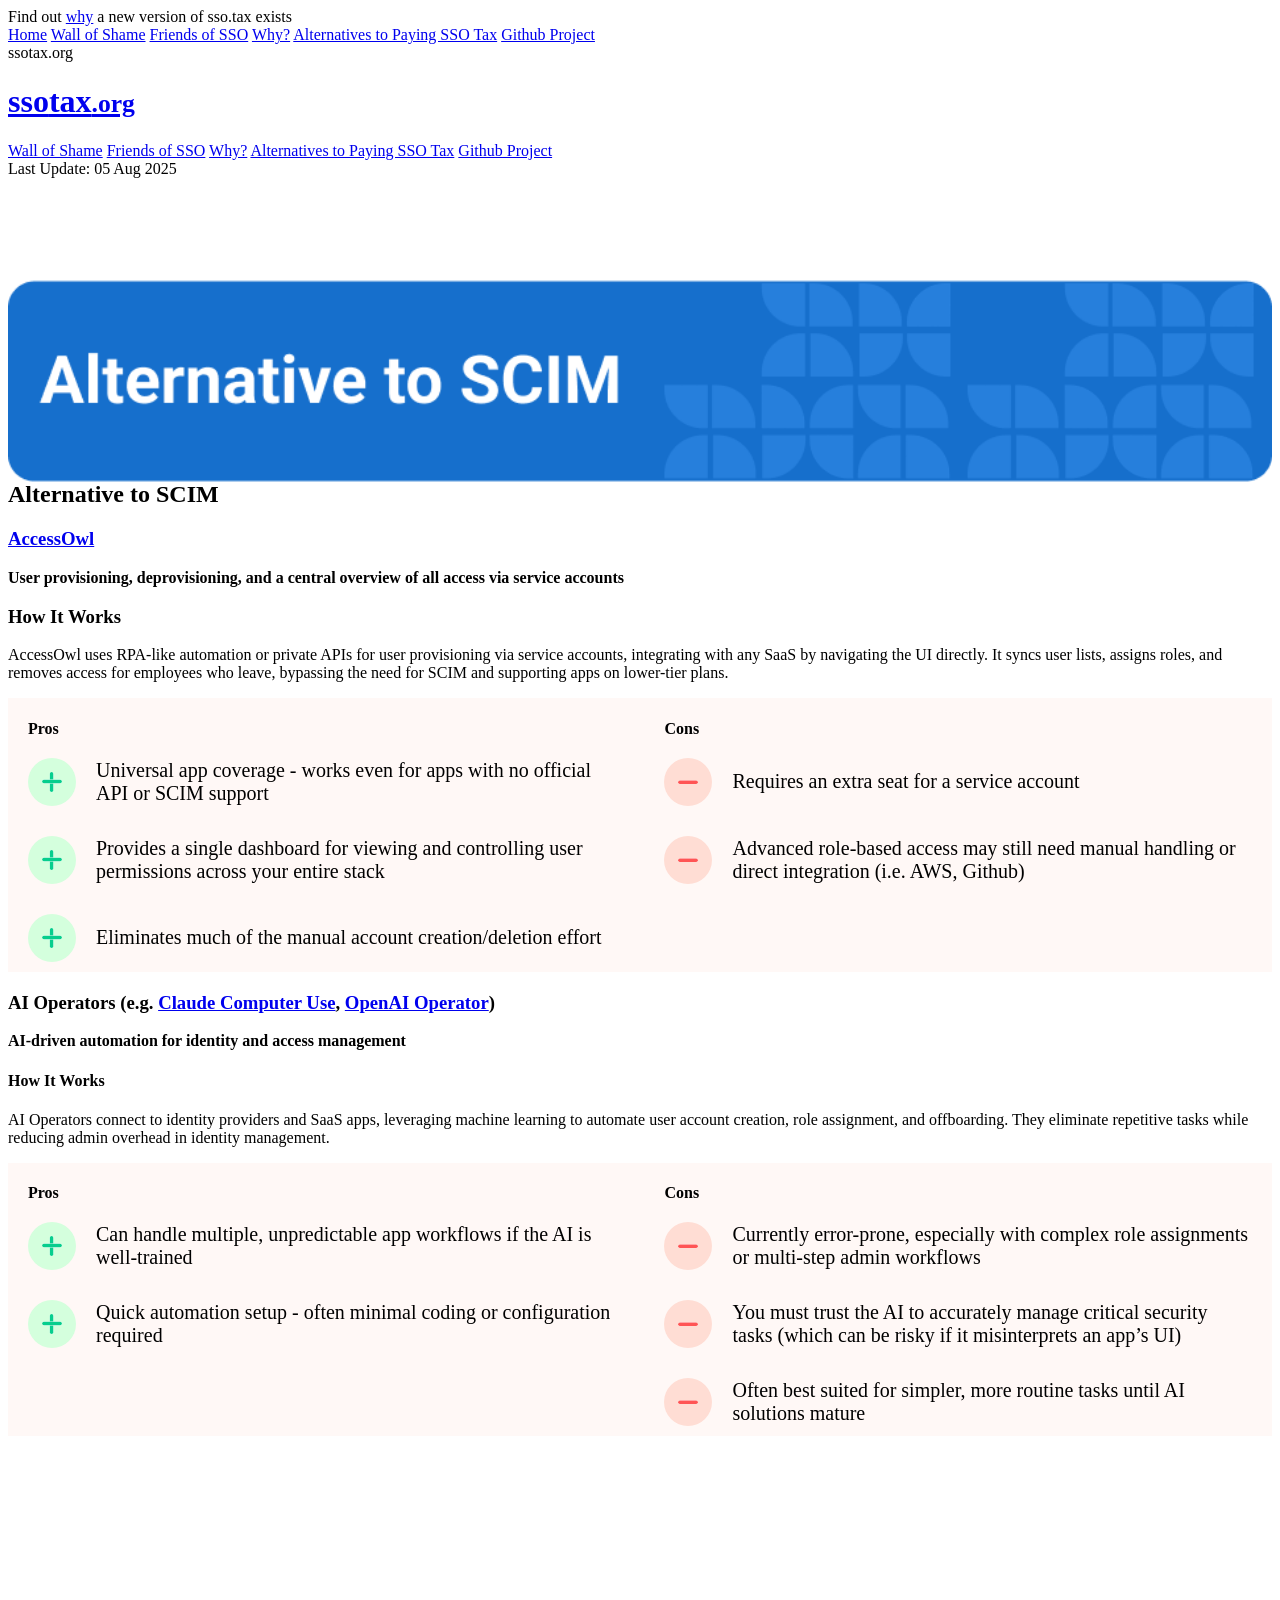
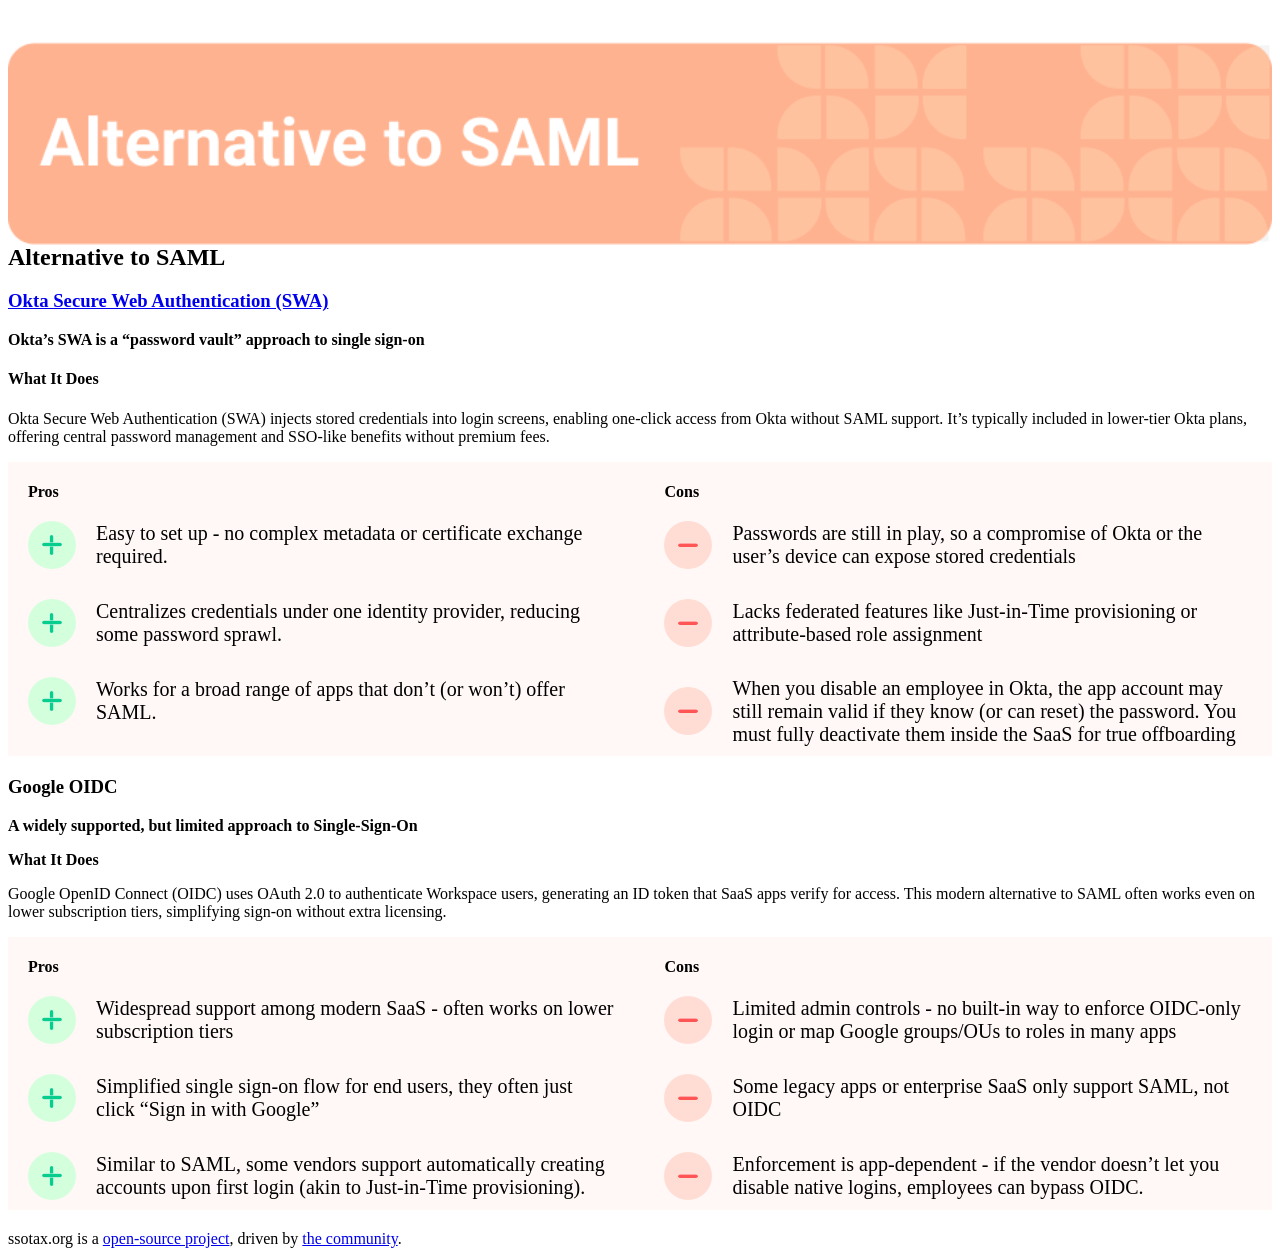
==== alternatives-to-sso.html @ 38e60013 "jekyll build from Action 205e87dbcbdbca57481edc6df4f9f16b3c32183c" ====
<!DOCTYPE html>
<html>

<head>
  <meta charset="UTF-8" />
  <meta name="viewport" content="width=device-width, initial-scale=1.0, maximum-scale=1">
  <meta name="generator" content="Jekyll">

  <title>Alternatives to Paying SSO Tax &middot; SSOtax.org</title>
  <meta name="description"
    content="A list of vendors that treat single sign-on as a luxury feature, not a core security requirement.">

  <meta property="og:title"
    content="Alternatives to Paying SSO Tax - SSOtax.org" />
  <meta property="og:description"
    content="A list of vendors that treat single sign-on as a luxury feature, not a core security requirement." />
  <meta property="og:url" content="https://ssotax.org" />
  <meta property="og:type" content="website" />
  <meta property="og:site_name" content="Alternatives to Paying SSO Tax" />
  <meta property="og:locale" content="en" />
  <meta property="og:image" content="https://ssotax.org/img/social.png" />
  <meta property="og:image:width" content="1200" />
  <meta property="og:image:height" content="630" />
  <meta property="og:image:alt"
    content="A list of vendors that treat single sign-on as a luxury feature, not a core security requirement." />
  <meta name="twitter:title" content="Alternatives to Paying SSO Tax" />
  <meta name="twitter:description"
    content="A list of vendors that treat single sign-on as a luxury feature, not a core security requirement." />
  <meta name="twitter:url" content="https://ssotax.org" />
  <meta name="twitter:image" content="https://ssotax.org/img/social.png" />
  <meta name="twitter:image:alt"
    content="A list of vendors that treat single sign-on as a luxury feature, not a core security requirement." />
  <meta name="twitter:card" content="summary_large_image" />
  <!-- CSS & fonts -->
  <script src="js/sorttable.js"></script>
  <script src="js/main.js"></script>
  <link rel="stylesheet" href="https://ssotax.org/css/main.css">

  <!-- Favicon -->
  <link rel="apple-touch-icon" sizes="180x180" href="/apple-touch-icon.png">
  <link rel="icon" type="image/png" sizes="32x32" href="/favicon-32x32.png">
  <link rel="icon" type="image/png" sizes="16x16" href="/favicon-16x16.png">
  <link rel="manifest" href="/site.webmanifest">
  <!-- Matomo (without cookies) -->
  <script>
    var _paq = window._paq = window._paq || [];
    /* tracker methods like "setCustomDimension" should be called before "trackPageView" */
    _paq.push(["disableCookies"]);
    _paq.push(['trackPageView']);
    _paq.push(['enableLinkTracking']);
    (function () {
      var u = "https://ssotax.matomo.cloud/";
      _paq.push(['setTrackerUrl', u + 'matomo.php']);
      _paq.push(['setSiteId', '1']);
      var d = document, g = d.createElement('script'), s = d.getElementsByTagName('script')[0];
      g.async = true; g.src = 'https://cdn.matomo.cloud/ssotax.matomo.cloud/matomo.js'; s.parentNode.insertBefore(g, s);
    })();
  </script>
  <!-- End Matomo Code -->
</head>

<body>
  <div class="page-banner">Find out <a href="/why">why</a> a new version of sso.tax exists</div>
	<div id="wrap">
	  	
	  	<!-- Navigation -->
	  	<nav id="nav" >
  <div id="nav-list">
    <a href="/">Home</a>

    <!-- Nav pages -->
    
    
    
    
    
    
    
    <a href="/"
      title="Wall of Shame">Wall of Shame</a>
    
    
    
    <a href="/friends-of-sso.html"
      title="Friends of SSO">Friends of SSO</a>
    
    
    
    <a href="/why.html"
      title="Why?">Why?</a>
    
    
    
    <a href="/alternatives-to-sso.html"
      title="Alternatives to Paying SSO Tax">Alternatives to Paying SSO Tax</a>
    
    

    <!-- Nav links -->
    <a href="https://github.com/ssotax/ssotax" target="_blank">Github Project</a>

  </div>

  <!-- Nav footer -->
  
  <footer>

  <span>ssotax.org</span>

</footer>
  

</nav>
    
    <!-- Icon menu -->
	  <a id="nav-menu">
	  	<div id="menu"></div>
	  </a>

      <!-- Header -->
      
        <header id="header" class="parent justify-spaceBetween">
  <div class="inner w100 relative">
    <span class="f-left">
      <a href="/">
        <h1>
          <span>sso</span>tax<span style="font-size: 0.8em">.org</span>
        </h1>
      </a>
    </span>
    <span id="nav-links" class="absolute right bottom">
      <!-- Nav pages -->
      
      
      
      
      
      
      
      <a href="/"
        title="Wall of Shame">Wall of Shame</a>
      
      
      
      <a href="/friends-of-sso.html"
        title="Friends of SSO">Friends of SSO</a>
      
      
      
      <a href="/why.html"
        title="Why?">Why?</a>
      
      
      
      <a href="/alternatives-to-sso.html"
        title="Alternatives to Paying SSO Tax">Alternatives to Paying SSO Tax</a>
      
      

      <!-- Nav links -->
      <a href="https://github.com/ssotax/ssotax" target="_blank">Github Project</a>
    </span>
    <div class="last-update">Last Update: 05 Aug 2025</div>
  </div>
</header>
      

    <!-- Main content -->
	  <div id="container">
		  
		<main>

			<article id="page">
	
  <p><img src="img/alternative_to_scim.png" alt="Alternative to SCIM" style="margin-top: 80px; margin-bottom: -30px;" width="100%" /></p>

<h2 id="alternative-to-scim"><strong>Alternative to SCIM</strong></h2>

<h3 id="accessowl"><a href="https://www.accessowl.com/" target="_blank">AccessOwl</a></h3>

<p><strong>User provisioning, deprovisioning, and a central overview of all access via service accounts</strong></p>

<h3 id="how-it-works">How It Works</h3>

<p>AccessOwl uses RPA-like automation or private APIs for user provisioning via service accounts, integrating with any SaaS by navigating the UI directly. It syncs user lists, assigns roles, and removes access for employees who leave, bypassing the need for SCIM and supporting apps on lower-tier plans.</p>

<div style="display: flex; justify-content: space-between; background-color: #fff8f6; padding: 0 20px 10px 20px; margin-bottom: 20px;">
  <!-- Pros Column -->
  <div style="width: 48%;">
    <h4 style="margin-bottom: 20px;">Pros</h4>

    <div style="display: flex; align-items: center; margin-bottom: 30px;">
      <img src="img/plus.svg" alt="Plus" style="width: 48px; height: 48px; margin-right: 20px;" />
      <p style="font-size: 20px; margin: 0;">
        Universal app coverage - works even for apps with no official API or SCIM support
      </p>
    </div>

    <div style="display: flex; align-items: center; margin-bottom: 30px;">
      <img src="img/plus.svg" alt="Plus" style="width: 48px; height: 48px; margin-right: 20px;" />
      <p style="font-size: 20px; margin: 0;">
        Provides a single dashboard for viewing and controlling user permissions across your entire stack
      </p>
    </div>

    <div style="display: flex; align-items: center;">
      <img src="img/plus.svg" alt="Plus" style="width: 48px; height: 48px; margin-right: 20px;" />
      <p style="font-size: 20px; margin: 0;">
        Eliminates much of the manual account creation/deletion effort
      </p>
    </div>
  </div>

  <!-- Cons Column -->
  <div style="width: 48%;">
    <h4 style="margin-bottom: 20px;">Cons</h4>

    <div style="display: flex; align-items: center; margin-bottom: 30px;">
      <img src="img/minus.svg" alt="Minus" style="width: 48px; height: 48px; margin-right: 20px;" />
      <p style="font-size: 20px; margin: 0;">
        Requires an extra seat for a service account
      </p>
    </div>

    <div style="display: flex; align-items: center;">
      <img src="img/minus.svg" alt="Minus" style="width: 48px; height: 48px; margin-right: 20px;" />
      <p style="font-size: 20px; margin: 0;">
        Advanced role-based access may still need manual handling or direct integration (i.e. AWS, Github)
      </p>
    </div>
  </div>
</div>

<h3 id="ai-operators-eg-claude-computer-use-openai-operator"><strong>AI Operators</strong> (e.g. <a href="https://claude.ai/" target="_blank">Claude Computer Use</a>, <a href="https://operator.chatgpt.com/" target="_blank">OpenAI Operator</a>)</h3>

<p><strong>AI-driven automation for identity and access management</strong></p>

<h4 id="how-it-works-1">How It Works</h4>

<p>AI Operators connect to identity providers and SaaS apps, leveraging machine learning to automate user account creation, role assignment, and offboarding. They eliminate repetitive tasks while reducing admin overhead in identity management.</p>

<div style="display: flex; justify-content: space-between; background-color: #fff8f6; padding: 0 20px 10px 20px; margin-bottom: 20px;">
  <!-- Pros Column -->
  <div style="width: 48%;">
    <h4 style="margin-bottom: 20px;">Pros</h4>

    <div style="display: flex; align-items: center; margin-bottom: 30px;">
      <img src="img/plus.svg" alt="Plus" style="width: 48px; height: 48px; margin-right: 20px;" />
      <p style="font-size: 20px; margin: 0;">
        Can handle multiple, unpredictable app workflows if the AI is well-trained
      </p>
    </div>

    <div style="display: flex; align-items: center;">
      <img src="img/plus.svg" alt="Plus" style="width: 48px; height: 48px; margin-right: 20px;" />
      <p style="font-size: 20px; margin: 0;">
        Quick automation setup - often minimal coding or configuration required
      </p>
    </div>
  </div>

  <!-- Cons Column -->
  <div style="width: 48%;">
    <h4 style="margin-bottom: 20px;">Cons</h4>

    <div style="display: flex; align-items: center; margin-bottom: 30px;">
      <img src="img/minus.svg" alt="Minus" style="width: 48px; height: 48px; margin-right: 20px;" />
      <p style="font-size: 20px; margin: 0;">
        Currently error-prone, especially with complex role assignments or multi-step admin workflows
      </p>
    </div>

    <div style="display: flex; align-items: center; margin-bottom: 30px;">
      <img src="img/minus.svg" alt="Minus" style="width: 48px; height: 48px; margin-right: 20px;" />
      <p style="font-size: 20px; margin: 0;">
        You must trust the AI to accurately manage critical security tasks (which can be risky if it misinterprets an app’s UI)
      </p>
    </div>

    <div style="display: flex; align-items: center;">
      <img src="img/minus.svg" alt="Minus" style="width: 48px; height: 48px; margin-right: 20px;" />
      <p style="font-size: 20px; margin: 0;">
        Often best suited for simpler, more routine tasks until AI solutions mature
      </p>
    </div>
  </div>
</div>

<p><img src="img/alternative_to_saml.png" alt="Alternative to SAML" style="margin-top: 180px; margin-bottom: -30px;" width="100%" /></p>

<h2 id="alternative-to-saml"><strong>Alternative to SAML</strong></h2>

<h3 id="okta-secure-web-authentication-swa"><a href="https://help.okta.com/en-us/content/topics/apps/apps-about-swa.htm" target="_blank"><strong>Okta Secure Web Authentication (SWA)</strong></a></h3>

<p><strong>Okta’s SWA is a “password vault” approach to single sign-on</strong></p>

<h4 id="what-it-does">What It Does</h4>

<p>Okta Secure Web Authentication (SWA) injects stored credentials into login screens, enabling one-click access from Okta without SAML support. It’s typically included in lower-tier Okta plans, offering central password management and SSO-like benefits without premium fees.</p>

<div style="display: flex; justify-content: space-between; background-color: #fff8f6; padding: 0 20px 10px 20px; margin-bottom: 20px;">
  <!-- Pros Column -->
  <div style="width: 48%;">
    <h4 style="margin-bottom: 20px;">Pros</h4>

    <div style="display: flex; align-items: center; margin-bottom: 30px;">
      <img src="img/plus.svg" alt="Plus" style="width: 48px; height: 48px; margin-right: 20px;" />
      <p style="font-size: 20px; margin: 0;">
        Easy to set up - no complex metadata or certificate exchange required.
      </p>
    </div>

    <div style="display: flex; align-items: center; margin-bottom: 30px;">
      <img src="img/plus.svg" alt="Plus" style="width: 48px; height: 48px; margin-right: 20px;" />
      <p style="font-size: 20px; margin: 0;">
        Centralizes credentials under one identity provider, reducing some password sprawl.
      </p>
    </div>

    <div style="display: flex; align-items: center;">
      <img src="img/plus.svg" alt="Plus" style="width: 48px; height: 48px; margin-right: 20px;" />
      <p style="font-size: 20px; margin: 0;">
        Works for a broad range of apps that don’t (or won’t) offer SAML.
      </p>
    </div>
  </div>

  <!-- Cons Column -->
  <div style="width: 48%;">
    <h4 style="margin-bottom: 20px;">Cons</h4>

    <div style="display: flex; align-items: center; margin-bottom: 30px;">
      <img src="img/minus.svg" alt="Minus" style="width: 48px; height: 48px; margin-right: 20px;" />
      <p style="font-size: 20px; margin: 0;">
        Passwords are still in play, so a compromise of Okta or the user’s device can expose stored credentials
      </p>
    </div>

    <div style="display: flex; align-items: center; margin-bottom: 30px;">
      <img src="img/minus.svg" alt="Minus" style="width: 48px; height: 48px; margin-right: 20px;" />
      <p style="font-size: 20px; margin: 0;">
        Lacks federated features like Just-in-Time provisioning or attribute-based role assignment
      </p>
    </div>

    <div style="display: flex; align-items: center;">
      <img src="img/minus.svg" alt="Minus" style="width: 48px; height: 48px; margin-right: 20px;" />
      <p style="font-size: 20px; margin: 0;">
        When you disable an employee in Okta, the app account may still remain valid if they know (or can reset) the password. You must fully deactivate them inside the SaaS for true offboarding
      </p>
    </div>
  </div>
</div>

<h3 id="google-oidc"><strong>Google OIDC</strong></h3>

<p><strong>A widely supported, but limited approach to Single-Sign-On</strong></p>

<p><strong>What It Does</strong></p>

<p>Google OpenID Connect (OIDC) uses OAuth 2.0 to authenticate Workspace users, generating an ID token that SaaS apps verify for access. This modern alternative to SAML often works even on lower subscription tiers, simplifying sign-on without extra licensing.</p>

<div style="display: flex; justify-content: space-between; background-color: #fff8f6; padding: 0 20px 10px 20px; margin-bottom: 20px;">
  <!-- Pros Column -->
  <div style="width: 48%;">
    <h4 style="margin-bottom: 20px;">Pros</h4>

    <div style="display: flex; align-items: center; margin-bottom: 30px;">
      <img src="img/plus.svg" alt="Plus" style="width: 48px; height: 48px; margin-right: 20px;" />
      <p style="font-size: 20px; margin: 0;">
        Widespread support among modern SaaS - often works on lower subscription tiers
      </p>
    </div>

    <div style="display: flex; align-items: center; margin-bottom: 30px;">
      <img src="img/plus.svg" alt="Plus" style="width: 48px; height: 48px; margin-right: 20px;" />
      <p style="font-size: 20px; margin: 0;">
        Simplified single sign-on flow for end users, they often just click “Sign in with Google”
      </p>
    </div>

    <div style="display: flex; align-items: center;">
      <img src="img/plus.svg" alt="Plus" style="width: 48px; height: 48px; margin-right: 20px;" />
      <p style="font-size: 20px; margin: 0;">
        Similar to SAML, some vendors support automatically creating accounts upon first login (akin to Just-in-Time provisioning).
      </p>
    </div>
  </div>

  <!-- Cons Column -->
  <div style="width: 48%;">
    <h4 style="margin-bottom: 20px;">Cons</h4>

    <div style="display: flex; align-items: center; margin-bottom: 30px;">
      <img src="img/minus.svg" alt="Minus" style="width: 48px; height: 48px; margin-right: 20px;" />
      <p style="font-size: 20px; margin: 0;">
        Limited admin controls - no built-in way to enforce OIDC-only login or map Google groups/OUs to roles in many apps
      </p>
    </div>

    <div style="display: flex; align-items: center; margin-bottom: 30px;">
      <img src="img/minus.svg" alt="Minus" style="width: 48px; height: 48px; margin-right: 20px;" />
      <p style="font-size: 20px; margin: 0;">
        Some legacy apps or enterprise SaaS only support SAML, not OIDC
      </p>
    </div>

    <div style="display: flex; align-items: center;">
      <img src="img/minus.svg" alt="Minus" style="width: 48px; height: 48px; margin-right: 20px;" />
      <p style="font-size: 20px; margin: 0;">
        Enforcement is app-dependent - if the vendor doesn’t let you disable native logins, employees can bypass OIDC.
      </p>
    </div>
  </div>
</div>


</article>

	  </main>
		
		  <!-- Pagination links -->
      

	  </div>
	    
	    <!-- Footer -->
	    <footer>ssotax.org is a <a href="https://github.com/ssotax/ssotax" target="_blank">open-source project</a>, driven by
  <a href="/why">the community</a>.
</footer>

	    <!-- Script -->
      <script src="/js/menu.js"></script>

	</div>
</body>
</html>
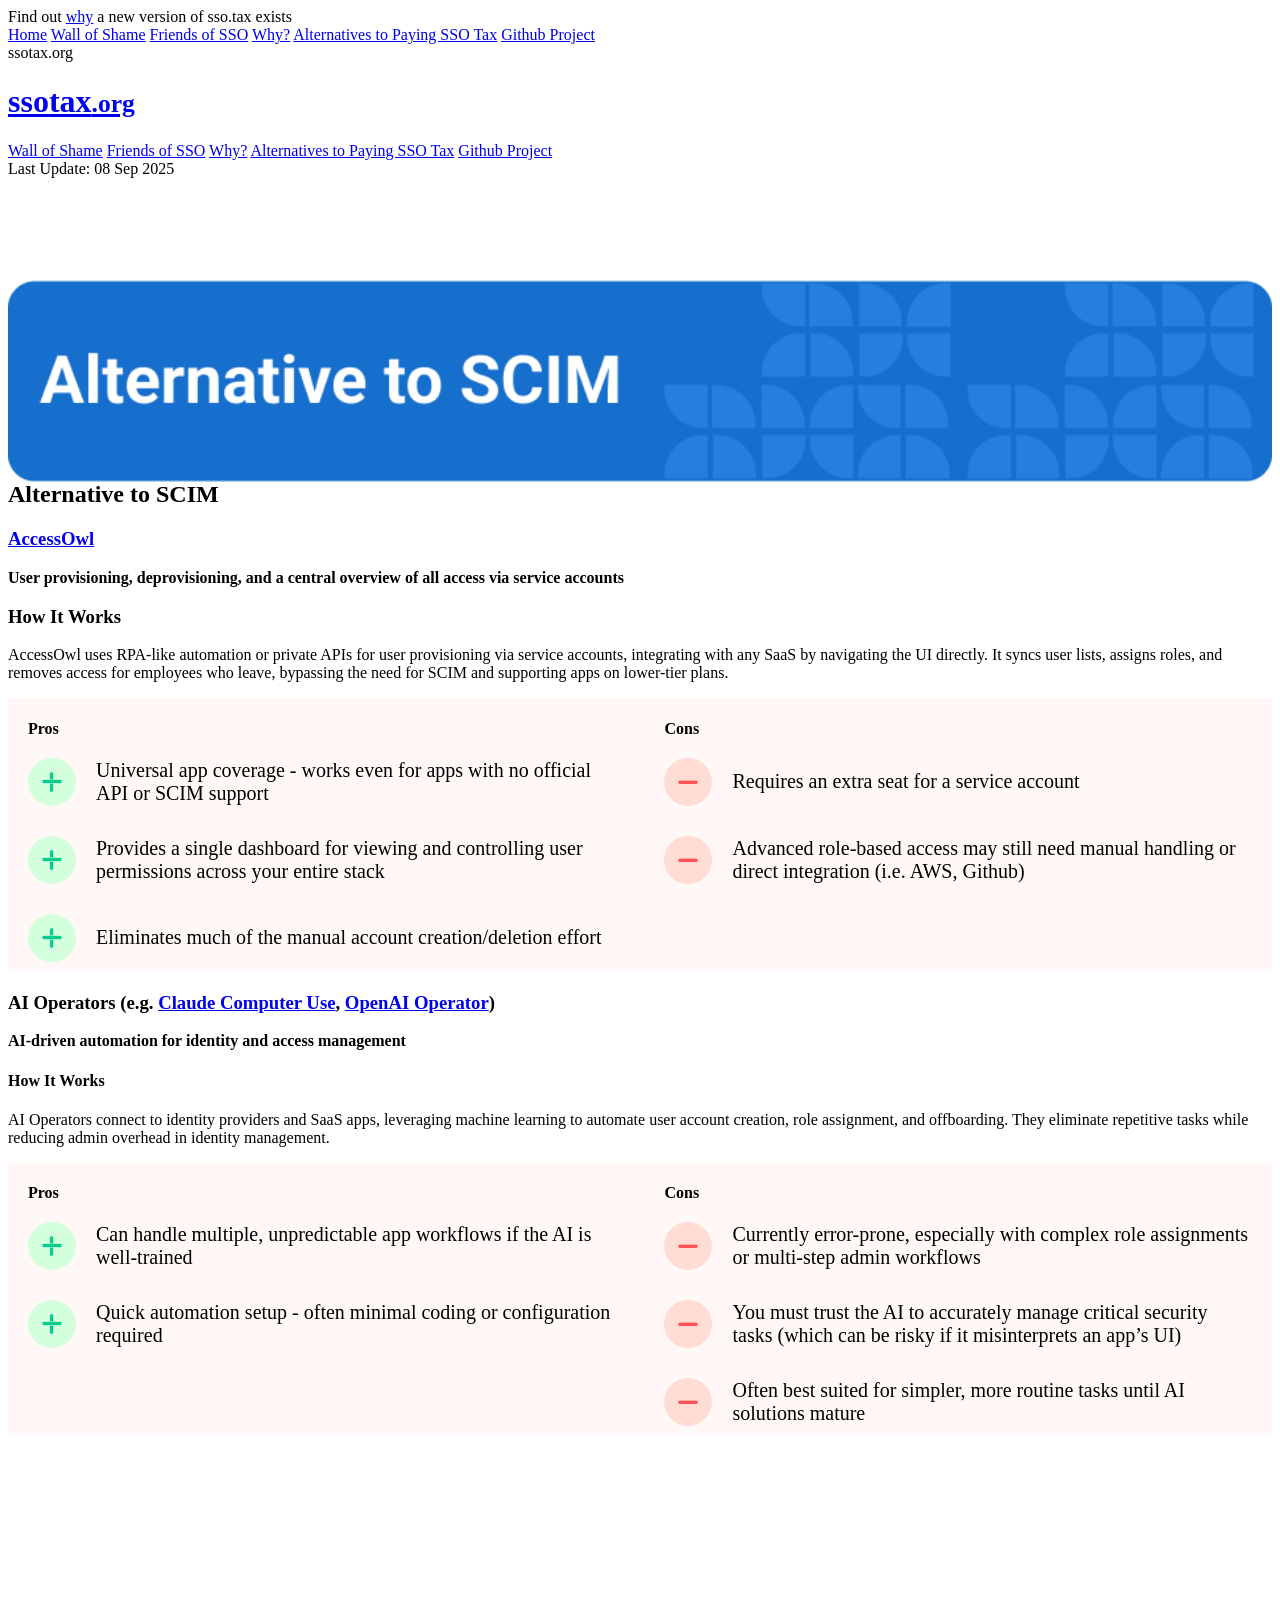
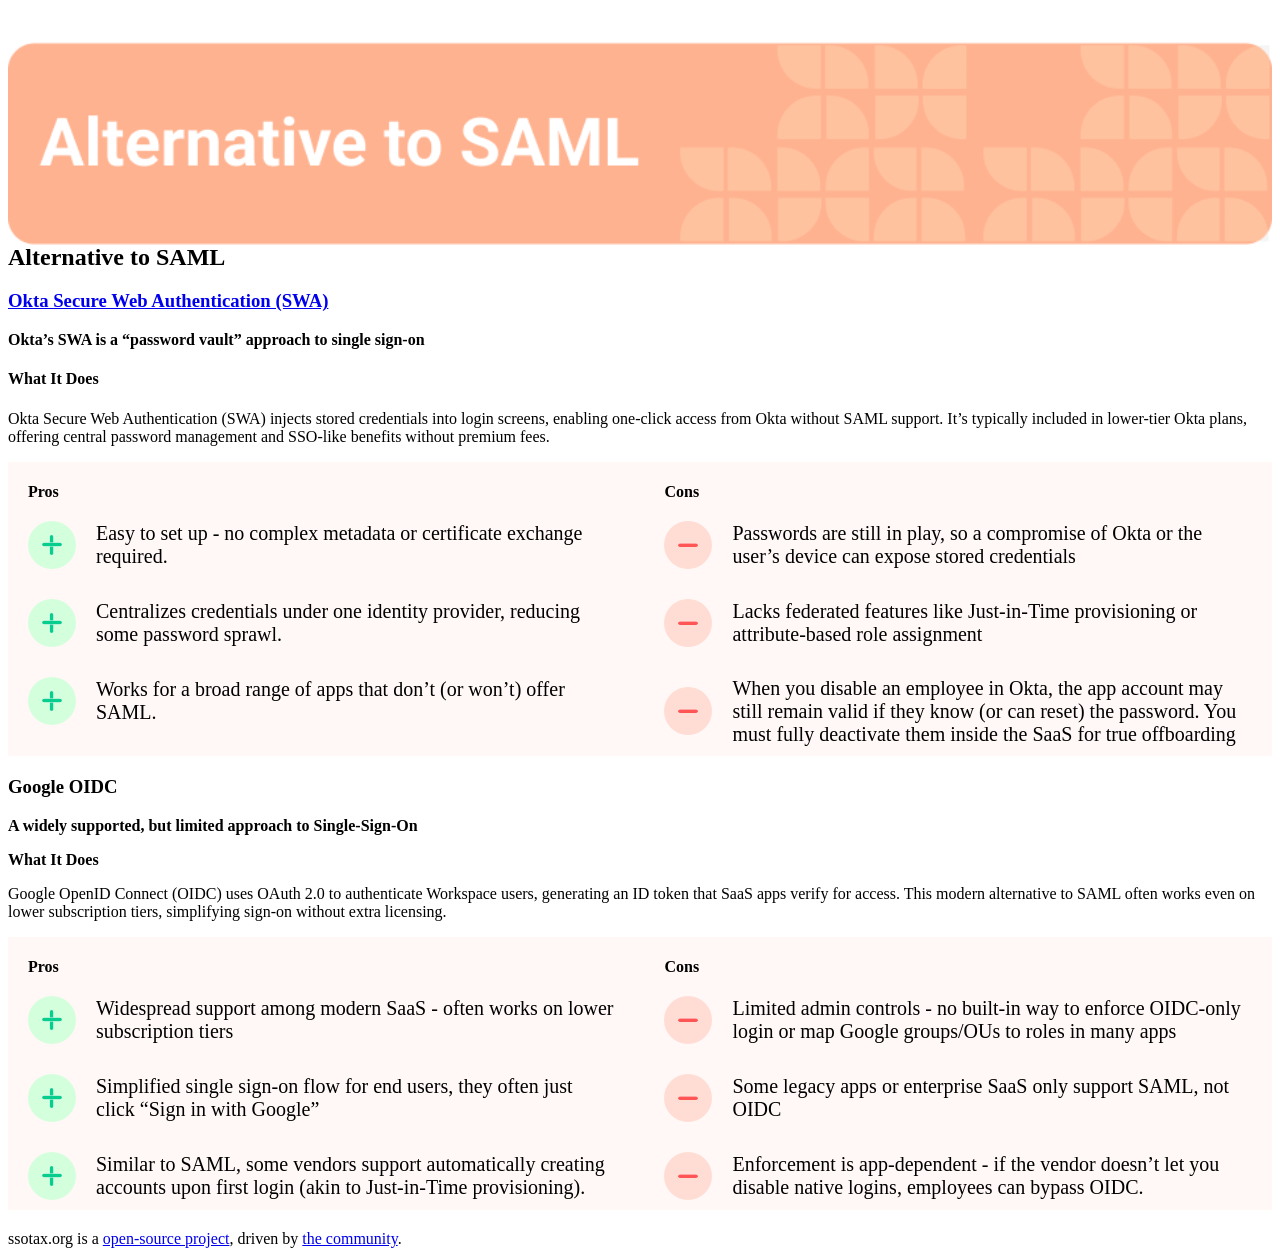
==== commit d58d764e: "jekyll build from Action 7c6ac8a8bd24f0a24e1ca318cbcfc80b93b0ecd6" ====
--- a/alternatives-to-sso.html
+++ b/alternatives-to-sso.html
@@ -160,7 +160,7 @@
       <!-- Nav links -->
       <a href="https://github.com/ssotax/ssotax" target="_blank">Github Project</a>
     </span>
-    <div class="last-update">Last Update: 05 Aug 2025</div>
+    <div class="last-update">Last Update: 08 Sep 2025</div>
   </div>
 </header>
       
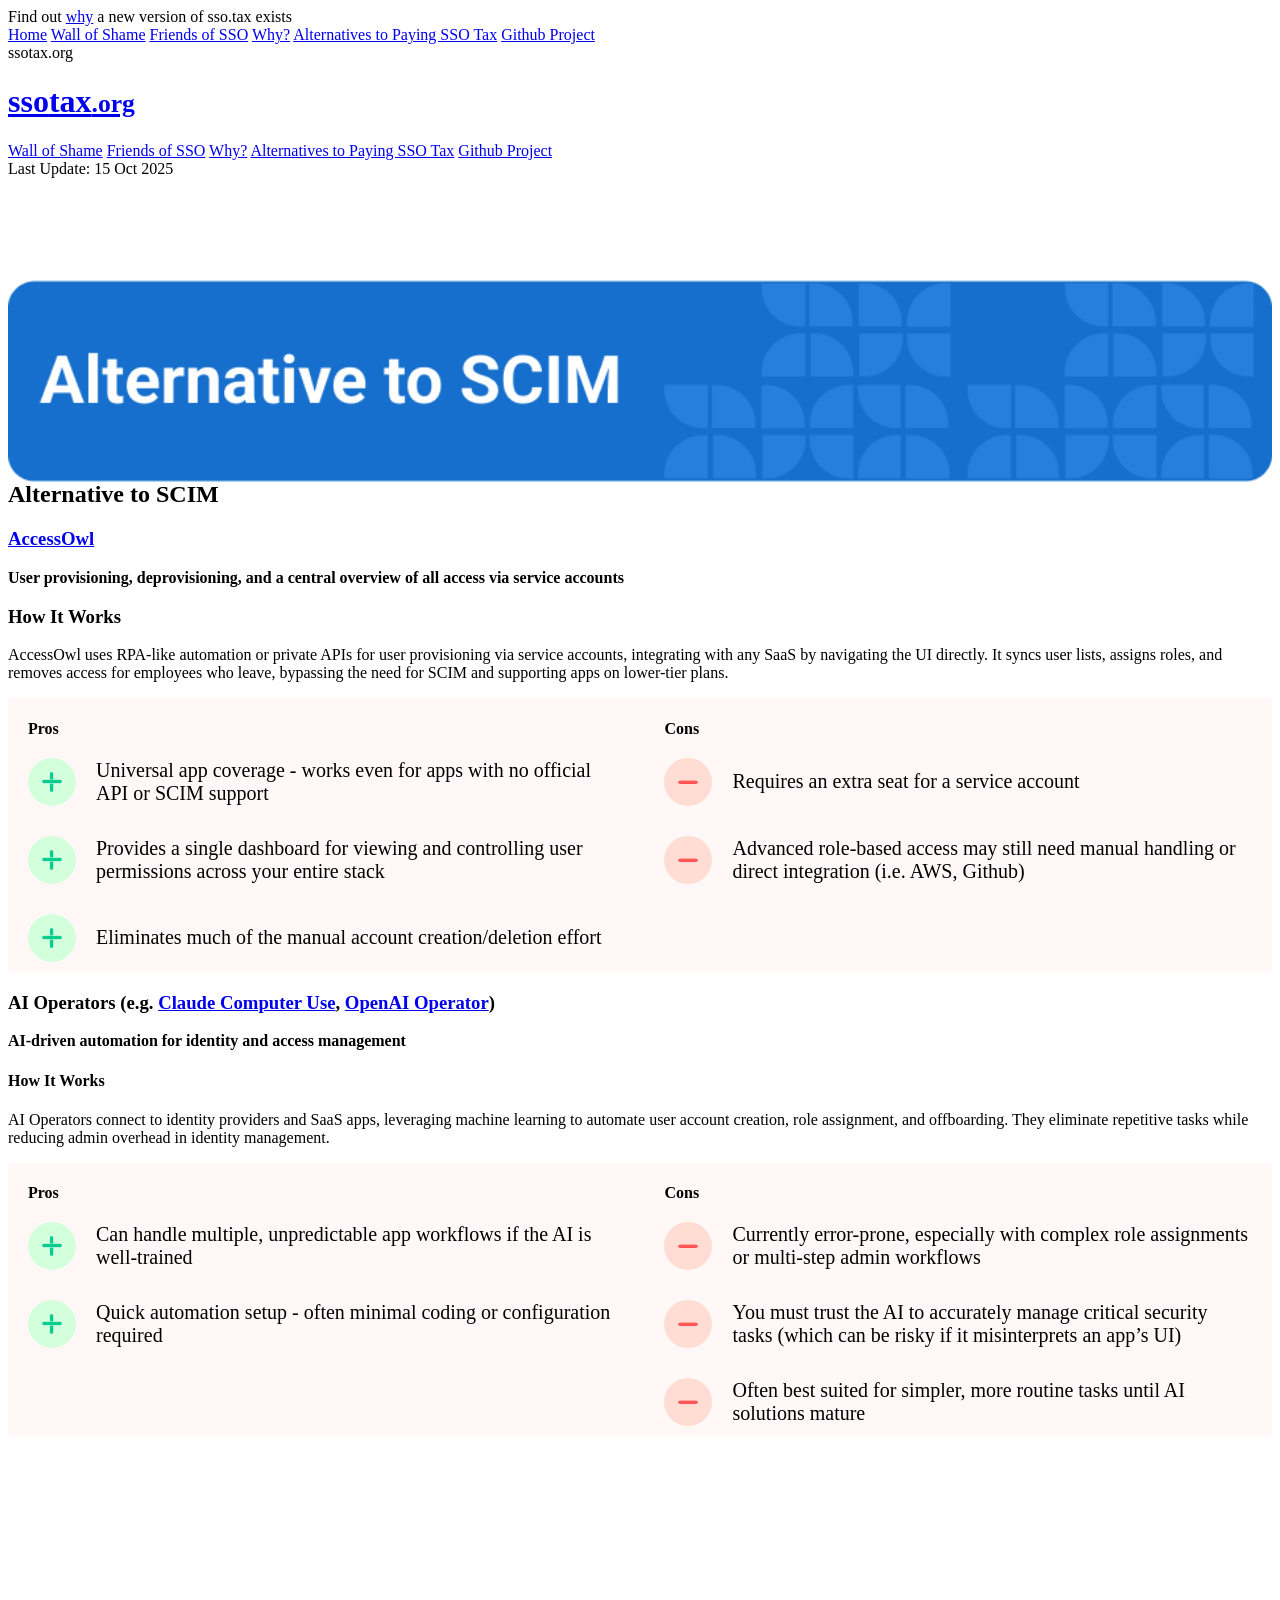
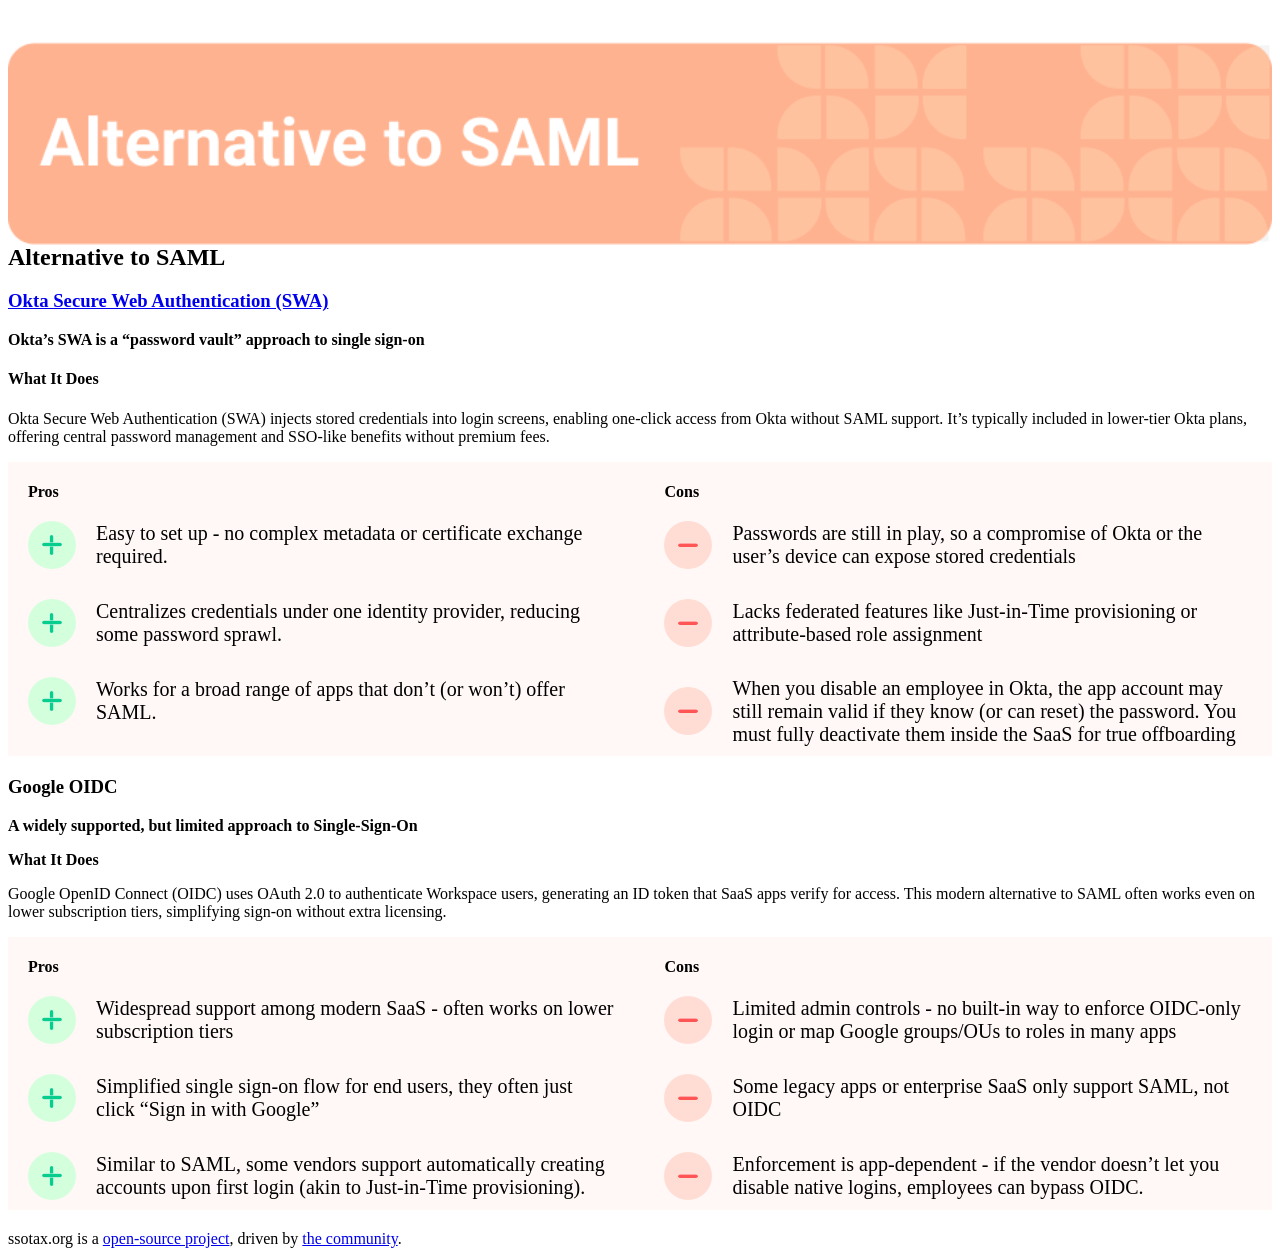
==== commit 17e76e20: "jekyll build from Action d81f3cd14d8636a50d7de71a05859f8ab50028e8" ====
--- a/alternatives-to-sso.html
+++ b/alternatives-to-sso.html
@@ -160,7 +160,7 @@
       <!-- Nav links -->
       <a href="https://github.com/ssotax/ssotax" target="_blank">Github Project</a>
     </span>
-    <div class="last-update">Last Update: 08 Sep 2025</div>
+    <div class="last-update">Last Update: 15 Oct 2025</div>
   </div>
 </header>
       
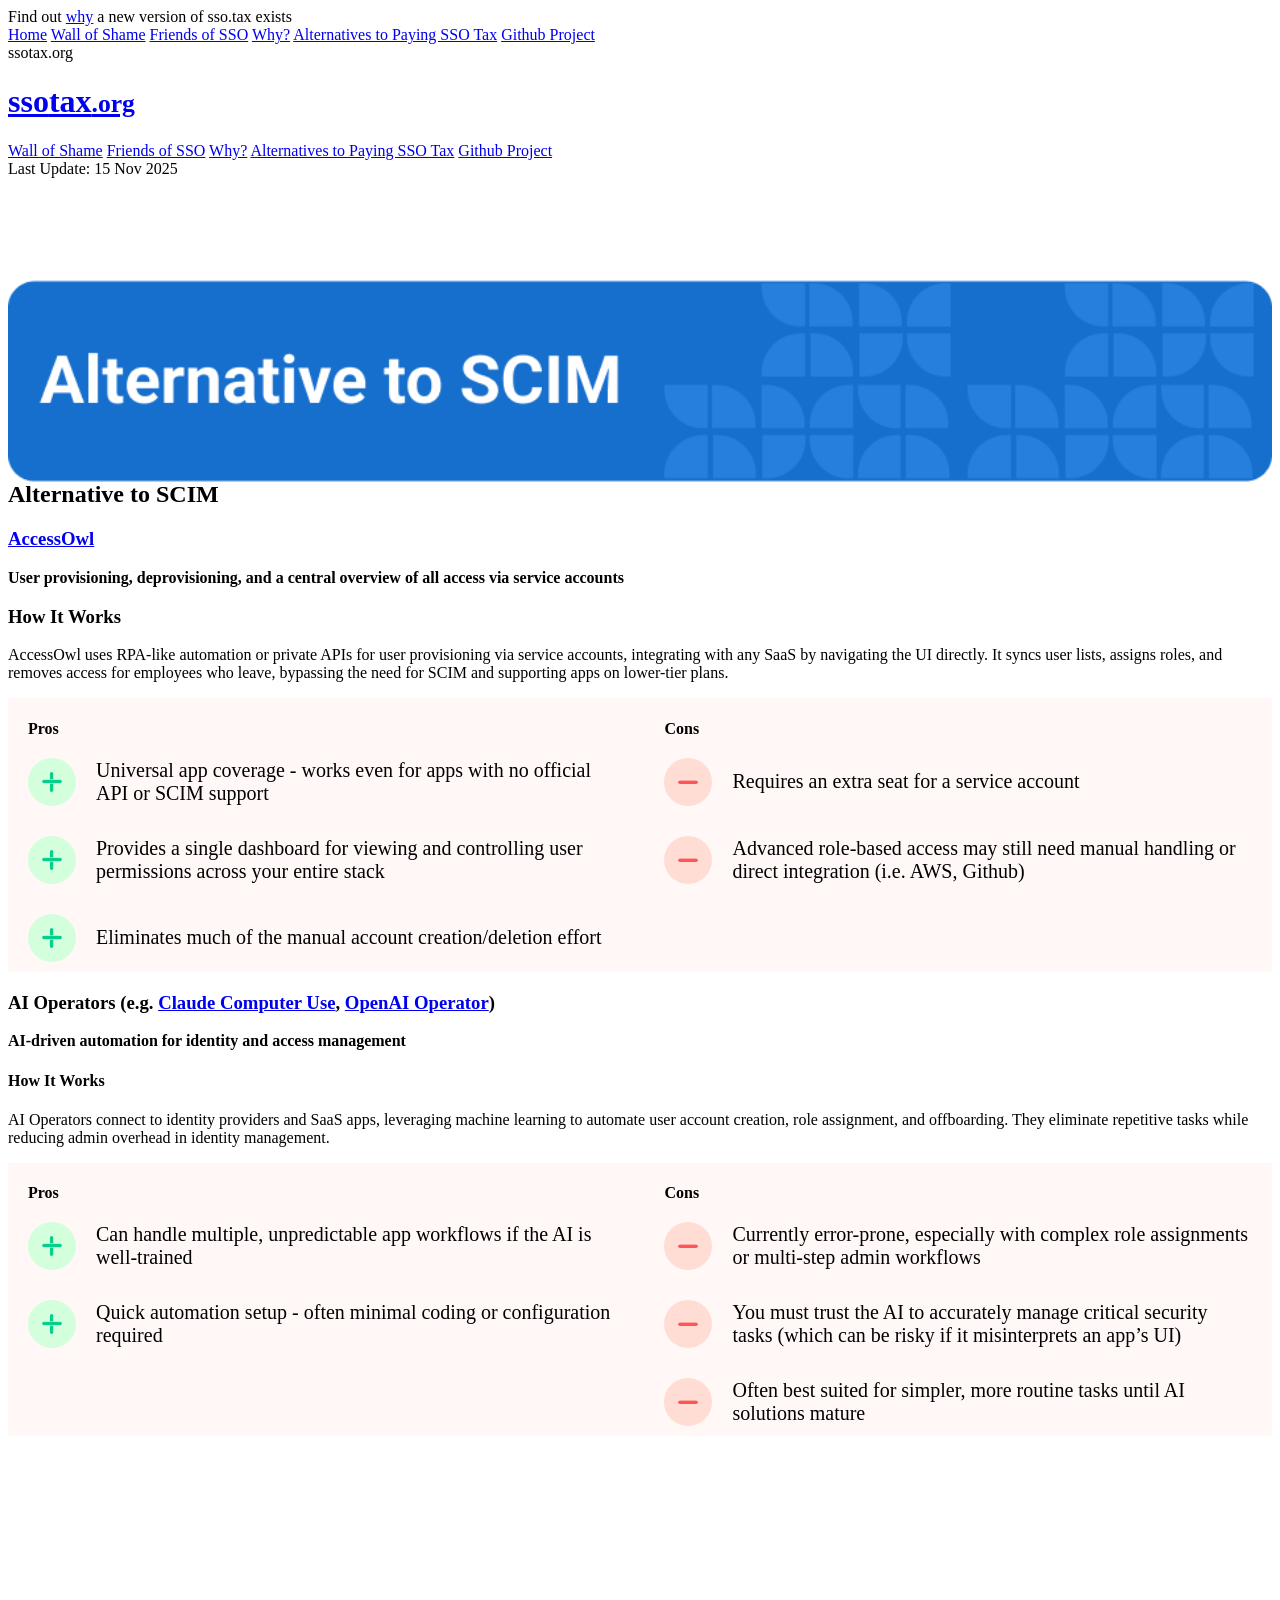
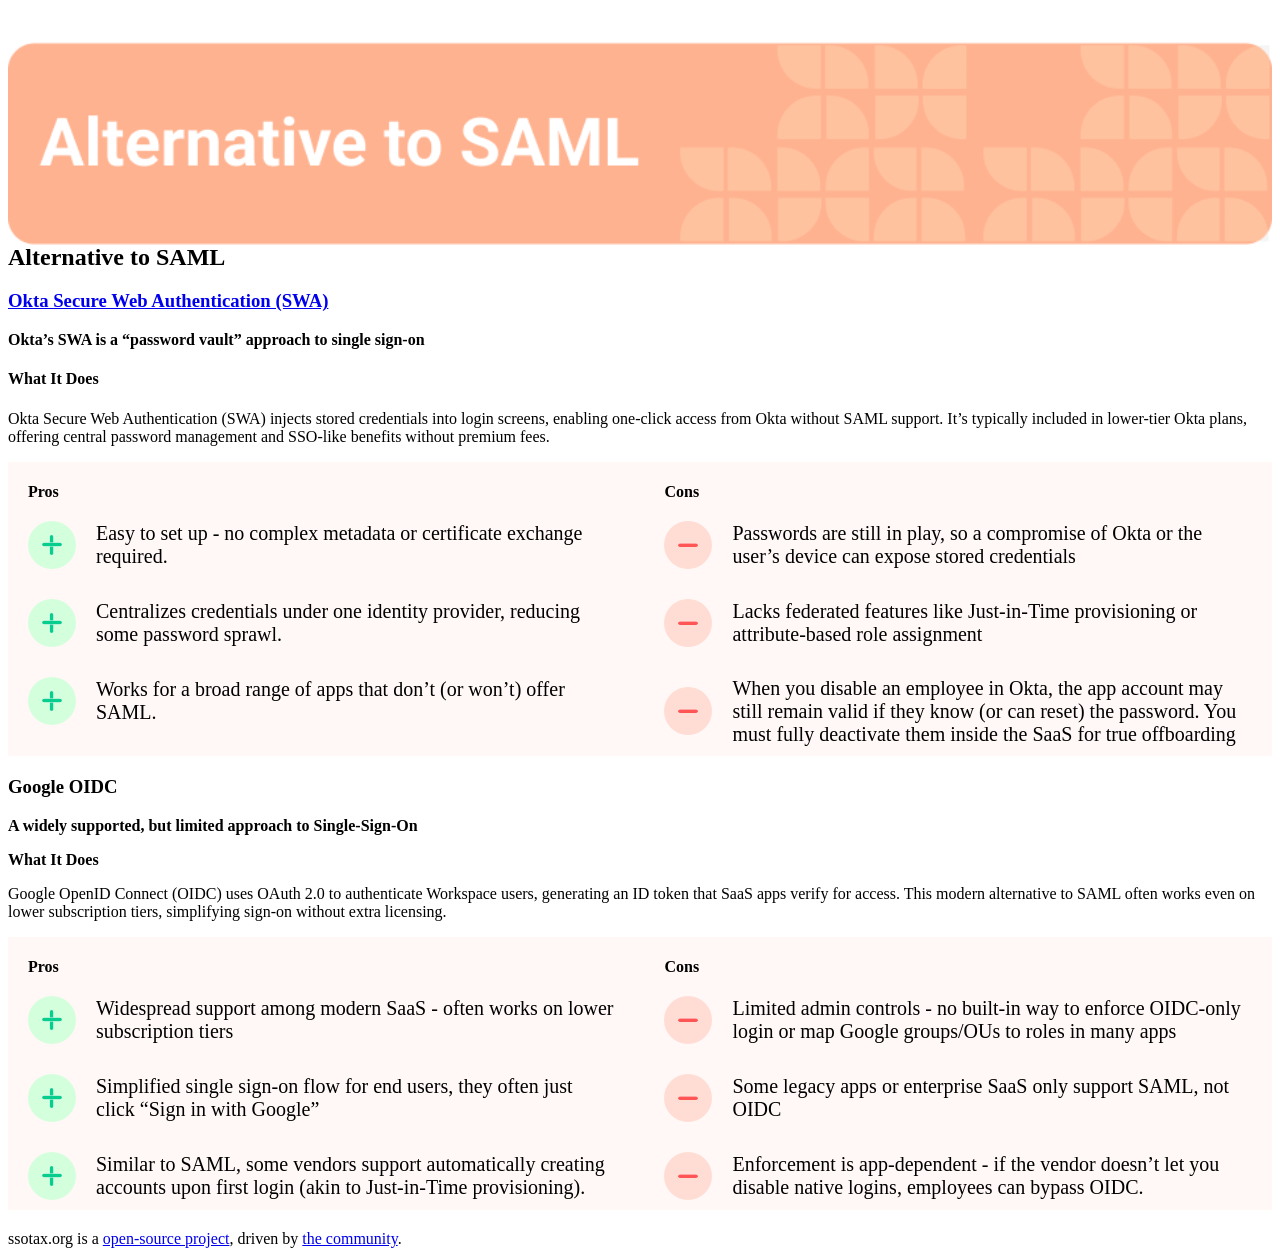
==== commit b9e8337c: "jekyll build from Action b1472767fb688cfee4c635ec1bd0837e871e7efd" ====
--- a/alternatives-to-sso.html
+++ b/alternatives-to-sso.html
@@ -160,7 +160,7 @@
       <!-- Nav links -->
       <a href="https://github.com/ssotax/ssotax" target="_blank">Github Project</a>
     </span>
-    <div class="last-update">Last Update: 15 Oct 2025</div>
+    <div class="last-update">Last Update: 15 Nov 2025</div>
   </div>
 </header>
       
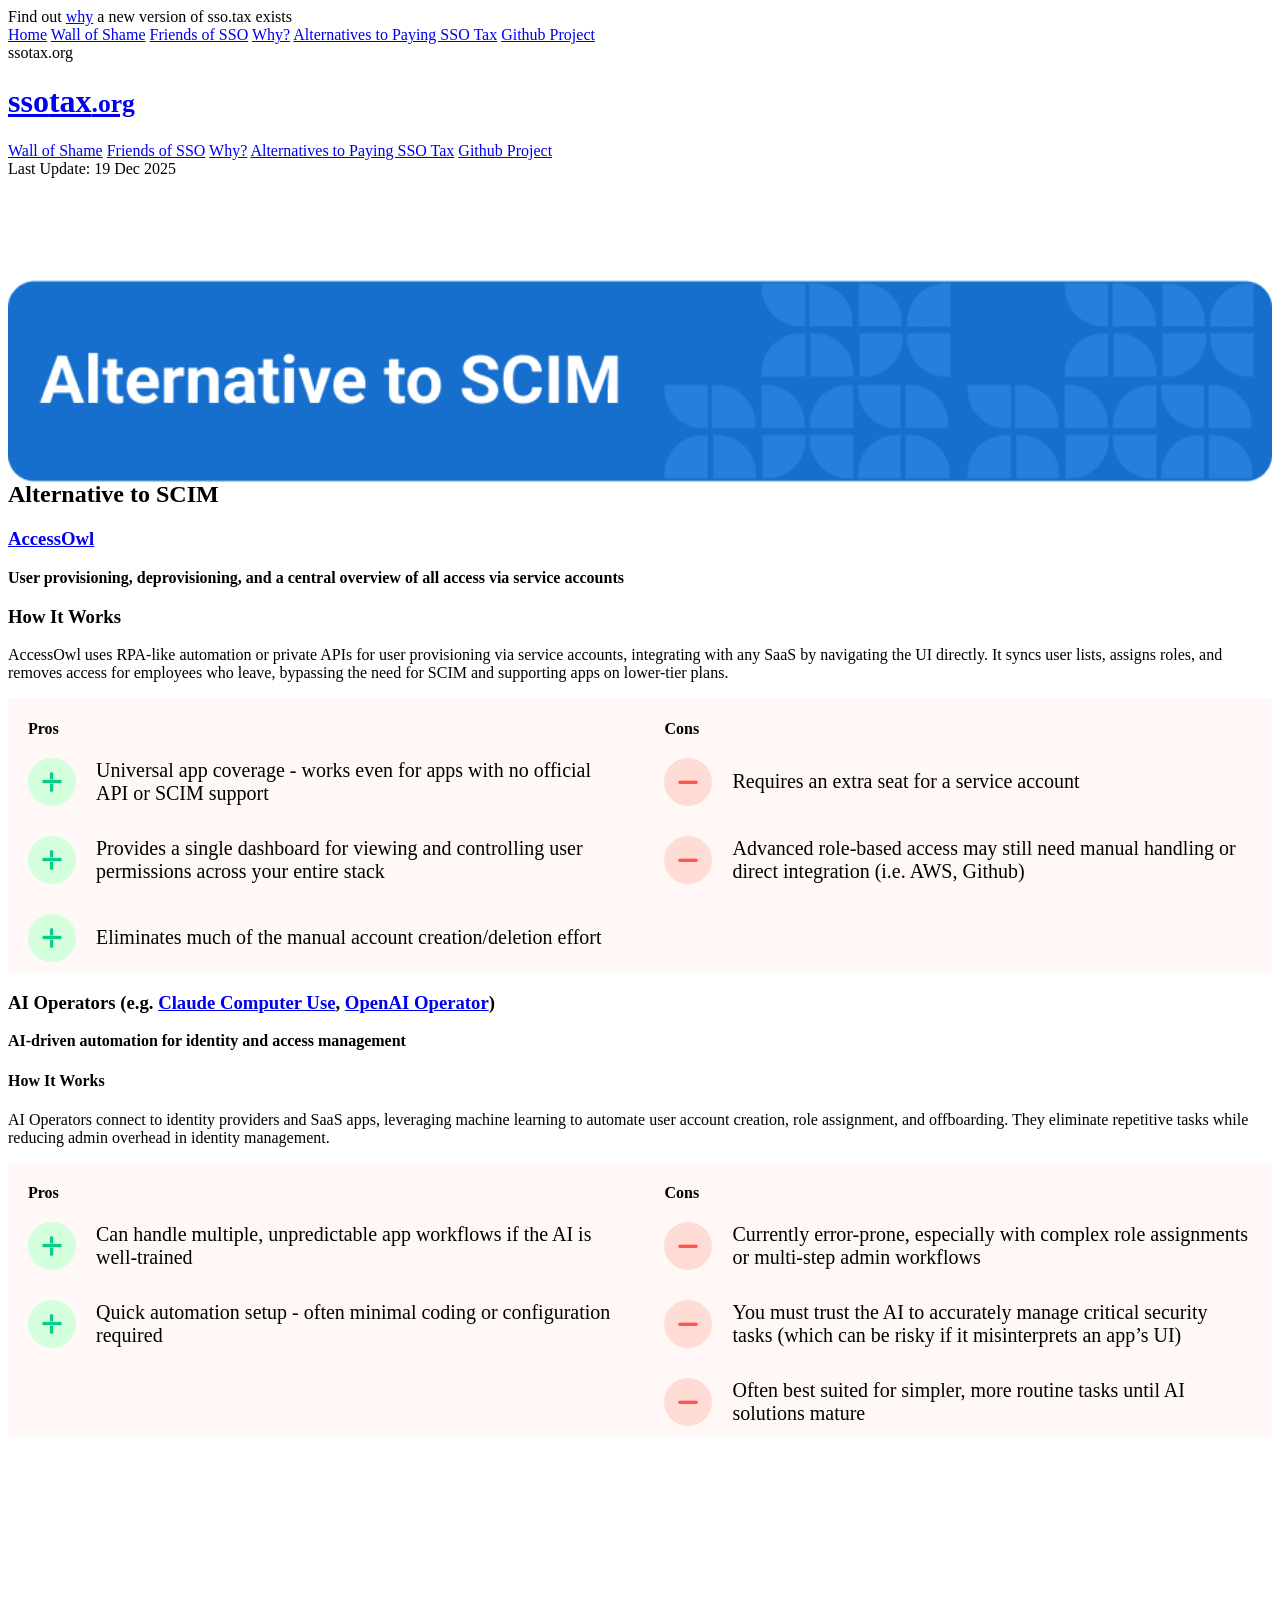
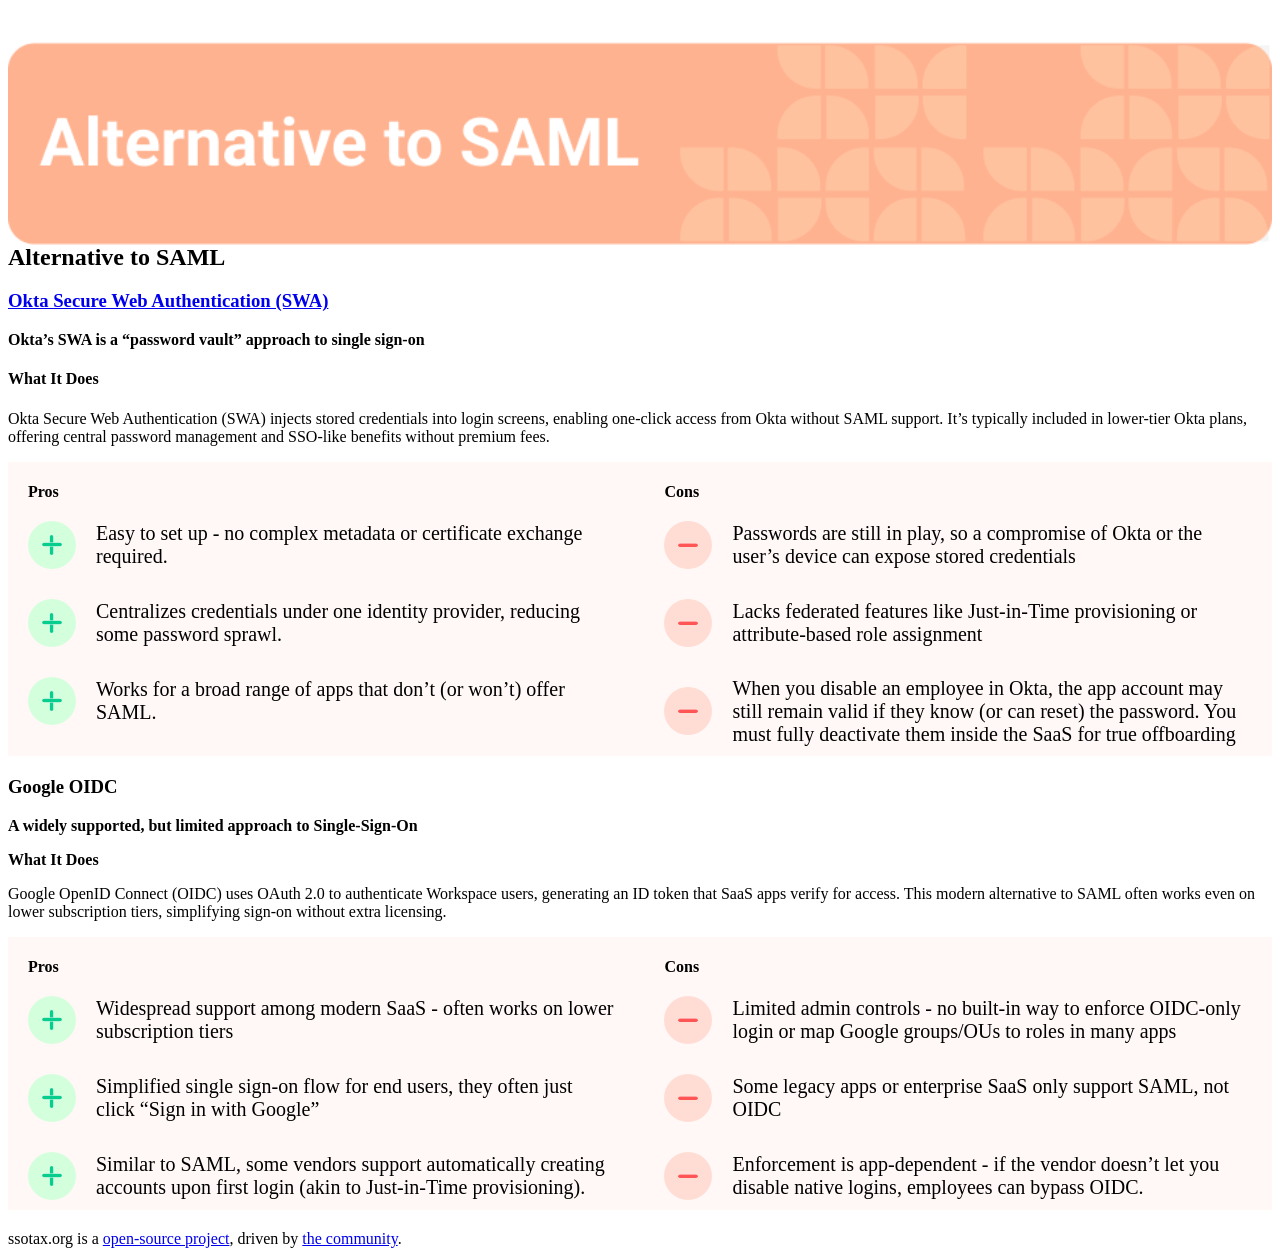
==== commit a2bec9af: "jekyll build from Action 5b053699fb8bb08714a7029fd6250aeaa496a1cd" ====
--- a/alternatives-to-sso.html
+++ b/alternatives-to-sso.html
@@ -160,7 +160,7 @@
       <!-- Nav links -->
       <a href="https://github.com/ssotax/ssotax" target="_blank">Github Project</a>
     </span>
-    <div class="last-update">Last Update: 15 Nov 2025</div>
+    <div class="last-update">Last Update: 19 Dec 2025</div>
   </div>
 </header>
       
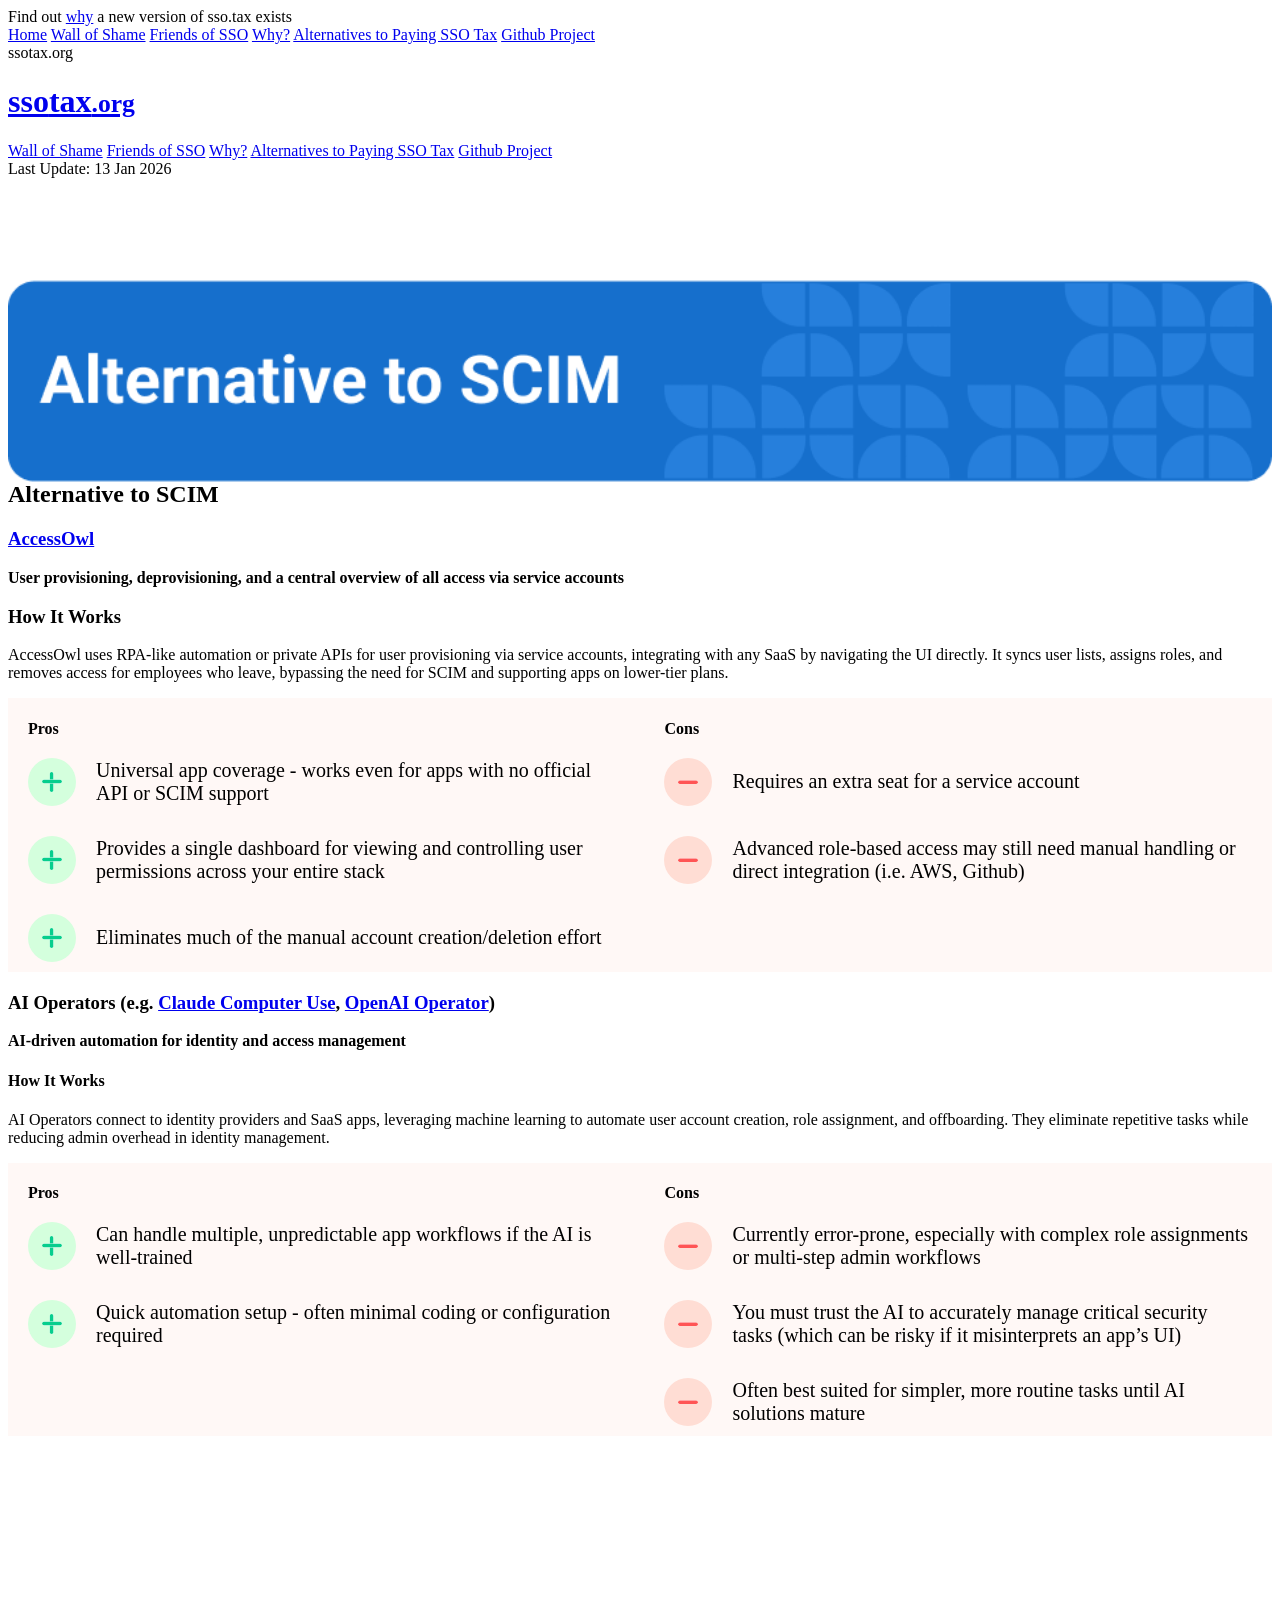
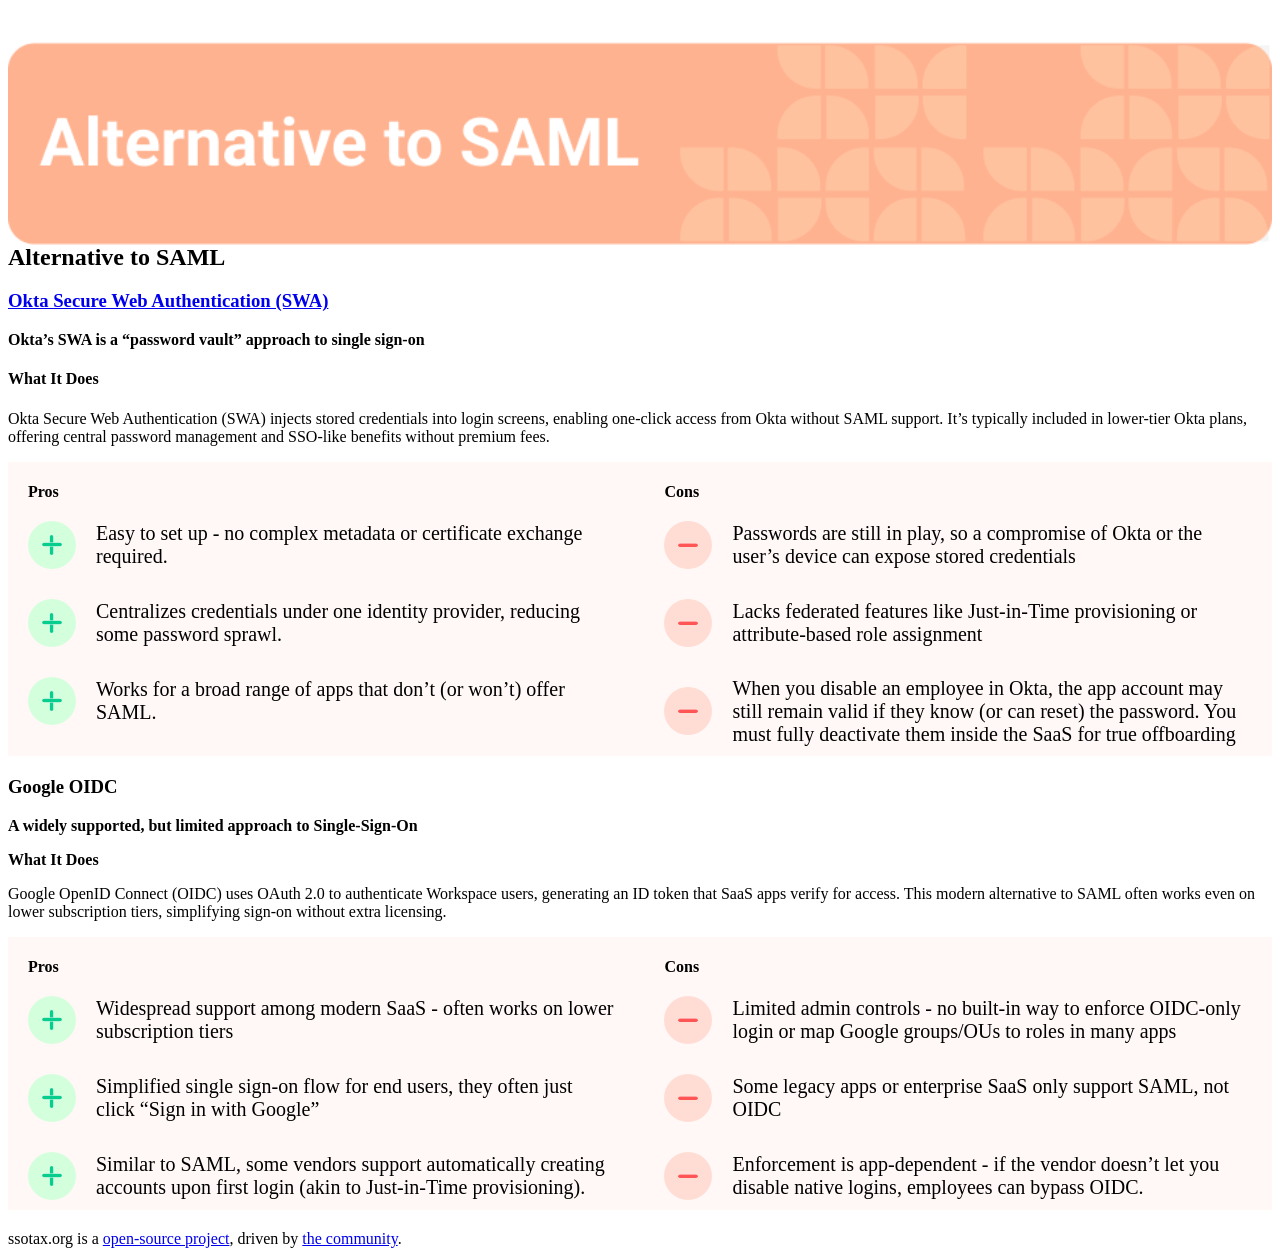
==== commit 621b1ccf: "jekyll build from Action aa7b6bc08f0e34d1f60c8f61086ae76244abae1d" ====
--- a/alternatives-to-sso.html
+++ b/alternatives-to-sso.html
@@ -160,7 +160,7 @@
       <!-- Nav links -->
       <a href="https://github.com/ssotax/ssotax" target="_blank">Github Project</a>
     </span>
-    <div class="last-update">Last Update: 19 Dec 2025</div>
+    <div class="last-update">Last Update: 13 Jan 2026</div>
   </div>
 </header>
       
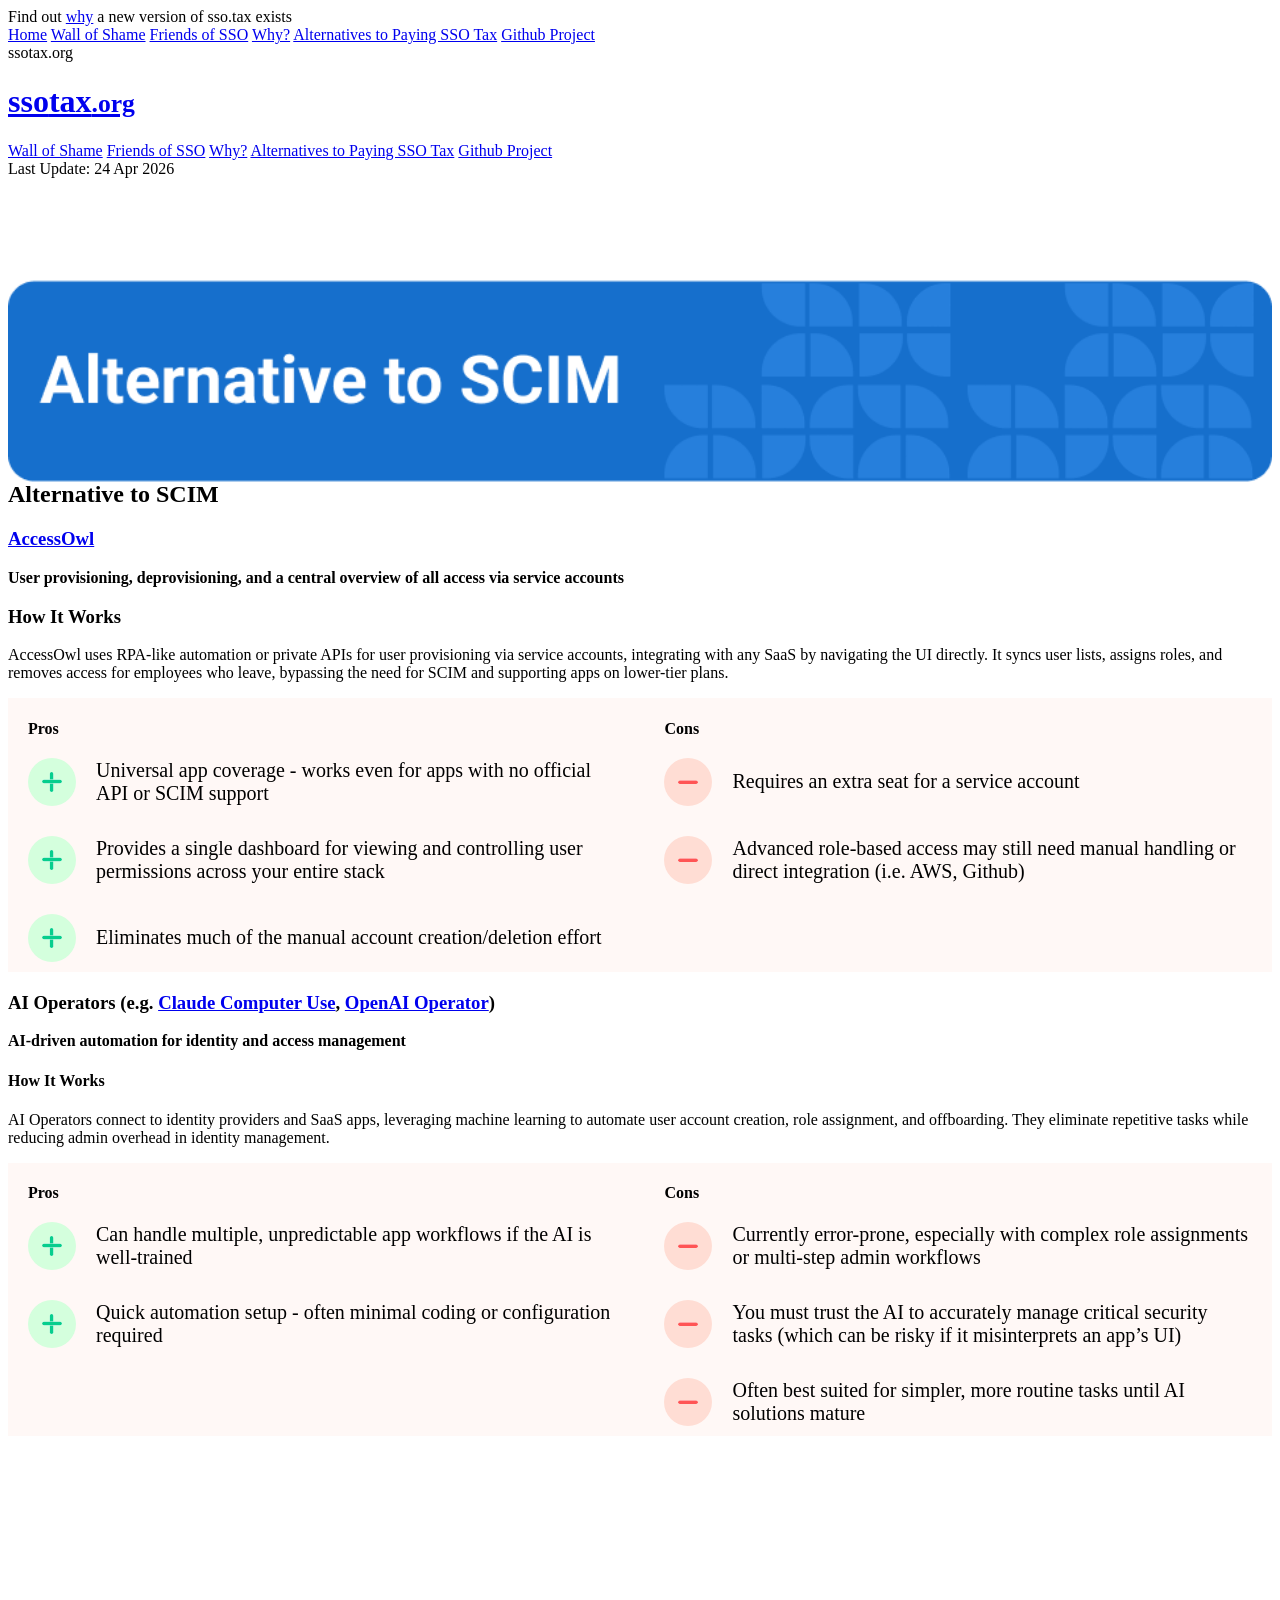
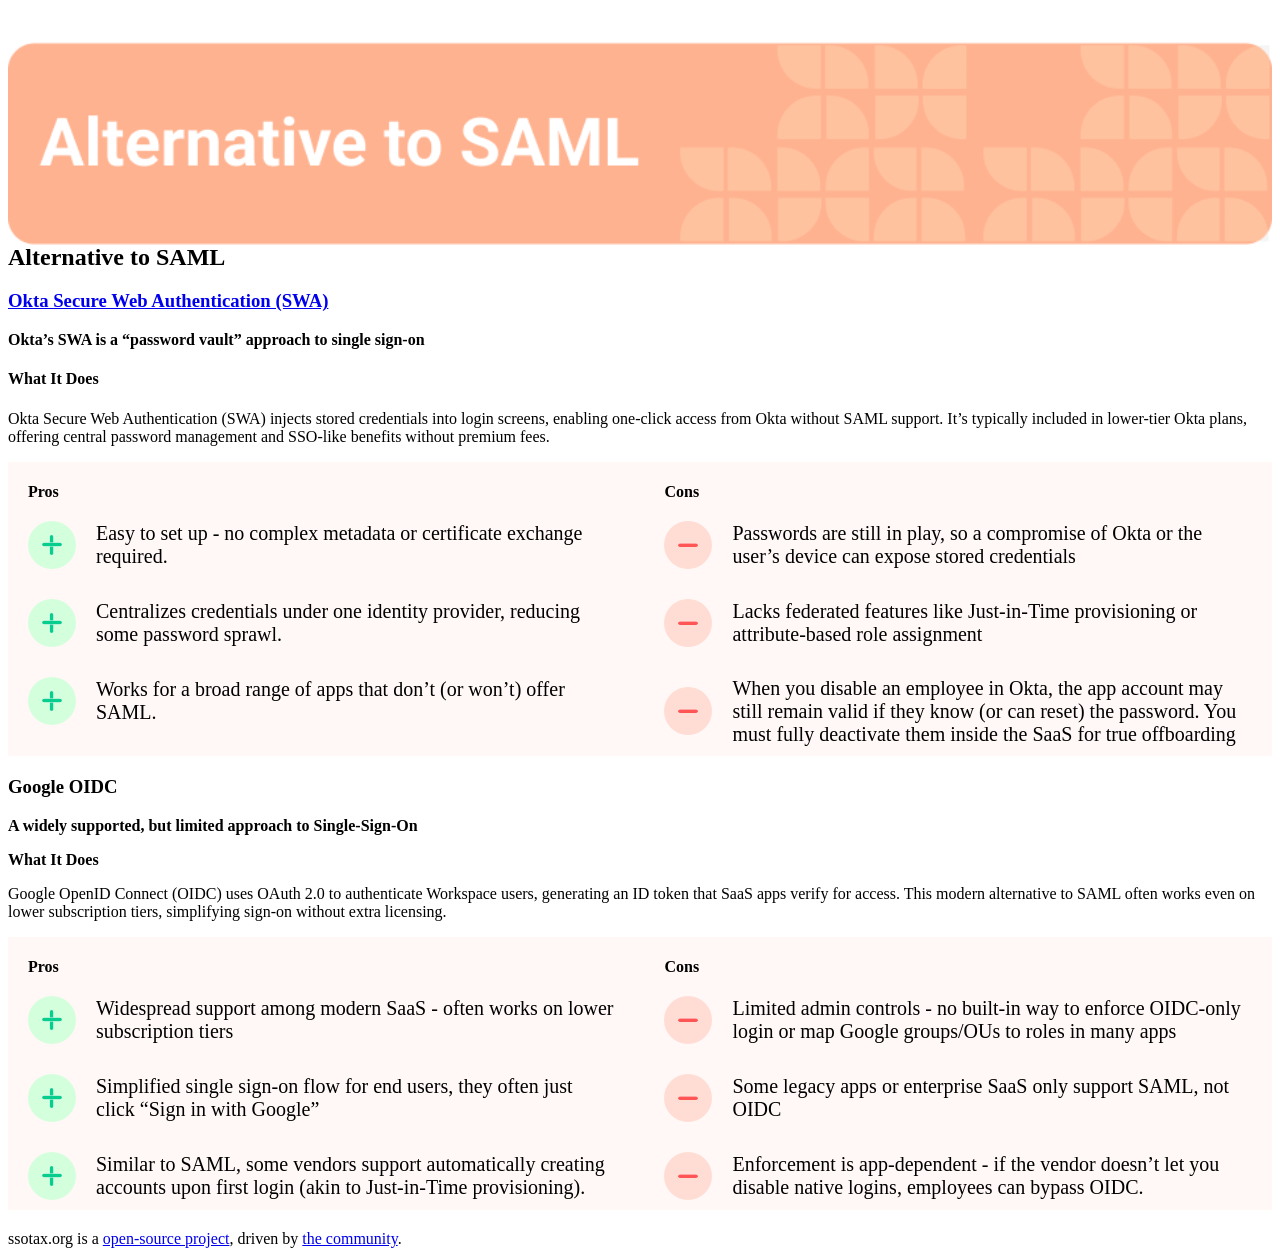
==== commit 46c567ae: "jekyll build from Action aa8d84707dfef2efd3d0a212d4ccff7f1df040b7" ====
--- a/alternatives-to-sso.html
+++ b/alternatives-to-sso.html
@@ -160,7 +160,7 @@
       <!-- Nav links -->
       <a href="https://github.com/ssotax/ssotax" target="_blank">Github Project</a>
     </span>
-    <div class="last-update">Last Update: 13 Jan 2026</div>
+    <div class="last-update">Last Update: 24 Apr 2026</div>
   </div>
 </header>
       
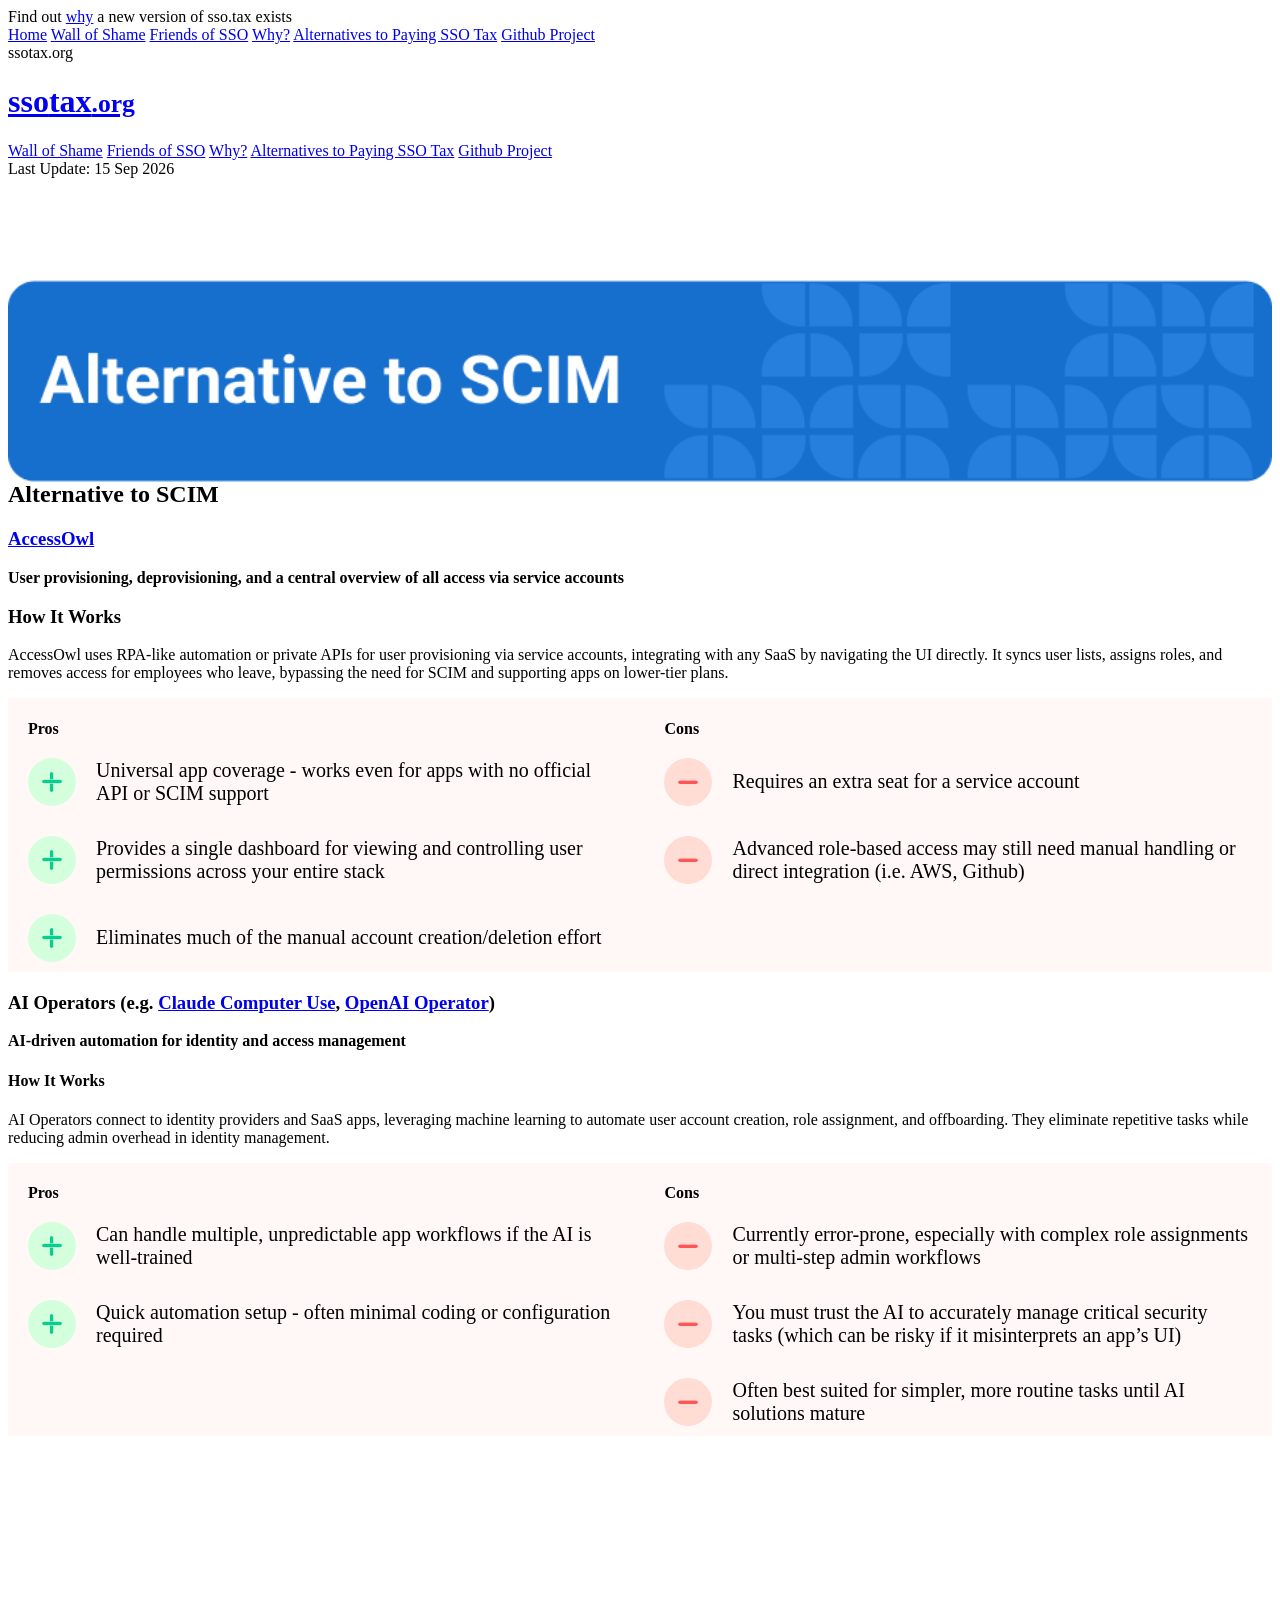
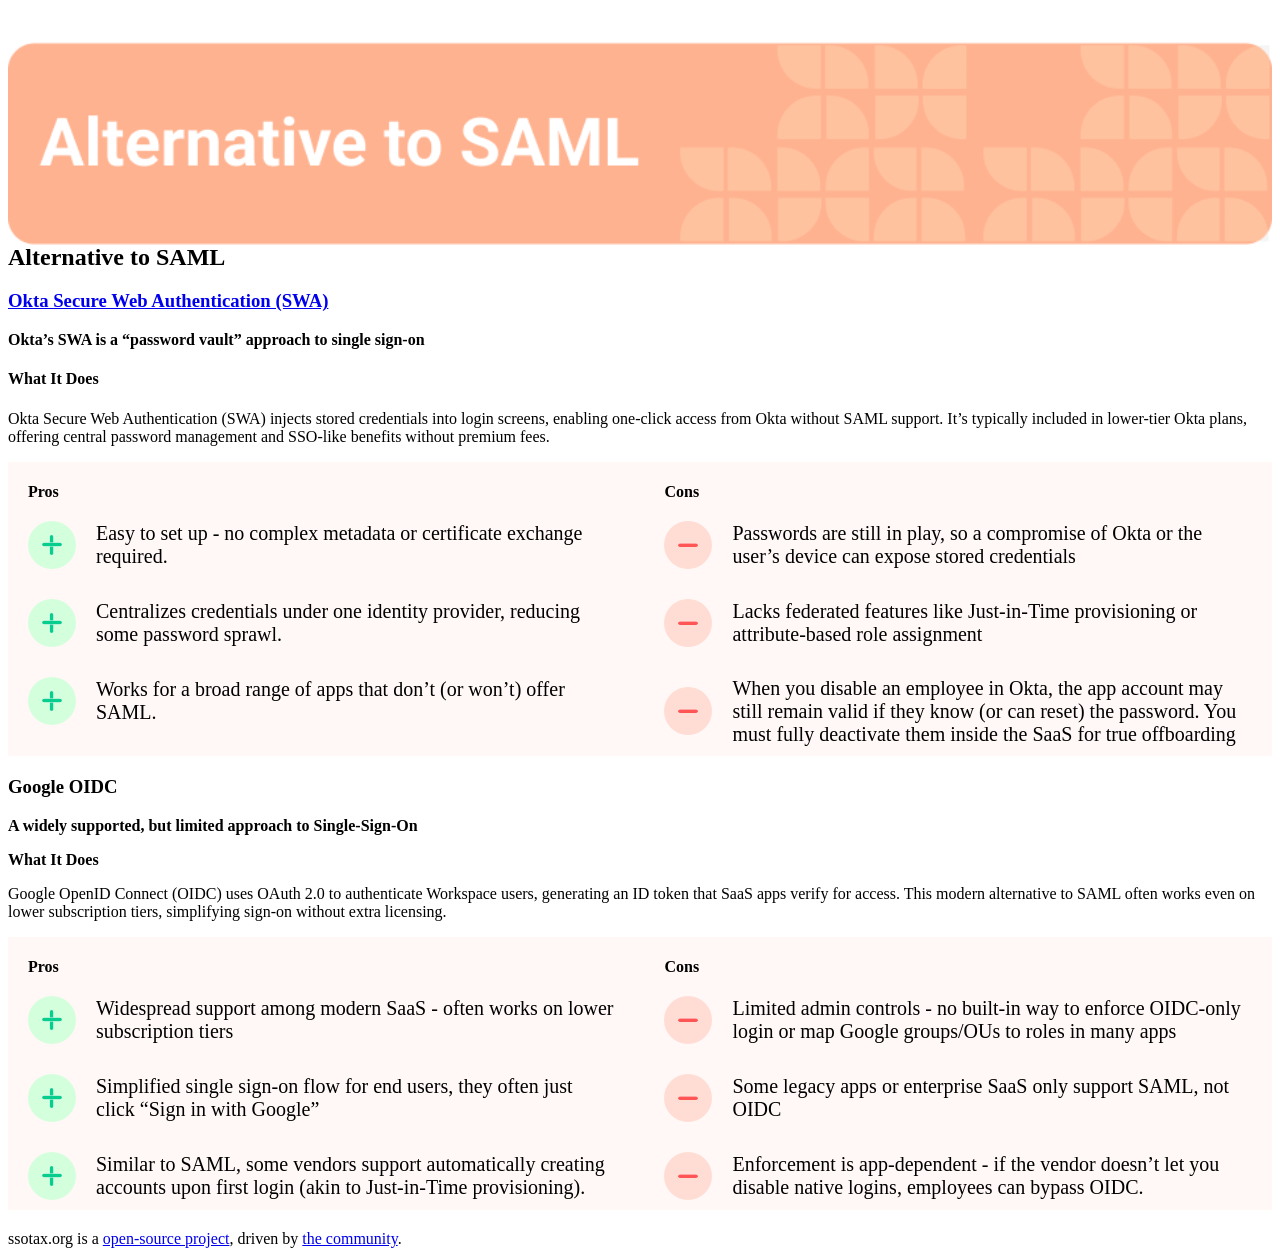
==== commit 4c81e465: "jekyll build from Action 0a40037f754f9620dfa051fff827dca3c799acd8" ====
--- a/alternatives-to-sso.html
+++ b/alternatives-to-sso.html
@@ -160,7 +160,7 @@
       <!-- Nav links -->
       <a href="https://github.com/ssotax/ssotax" target="_blank">Github Project</a>
     </span>
-    <div class="last-update">Last Update: 24 Apr 2026</div>
+    <div class="last-update">Last Update: 15 Sep 2026</div>
   </div>
 </header>
       
